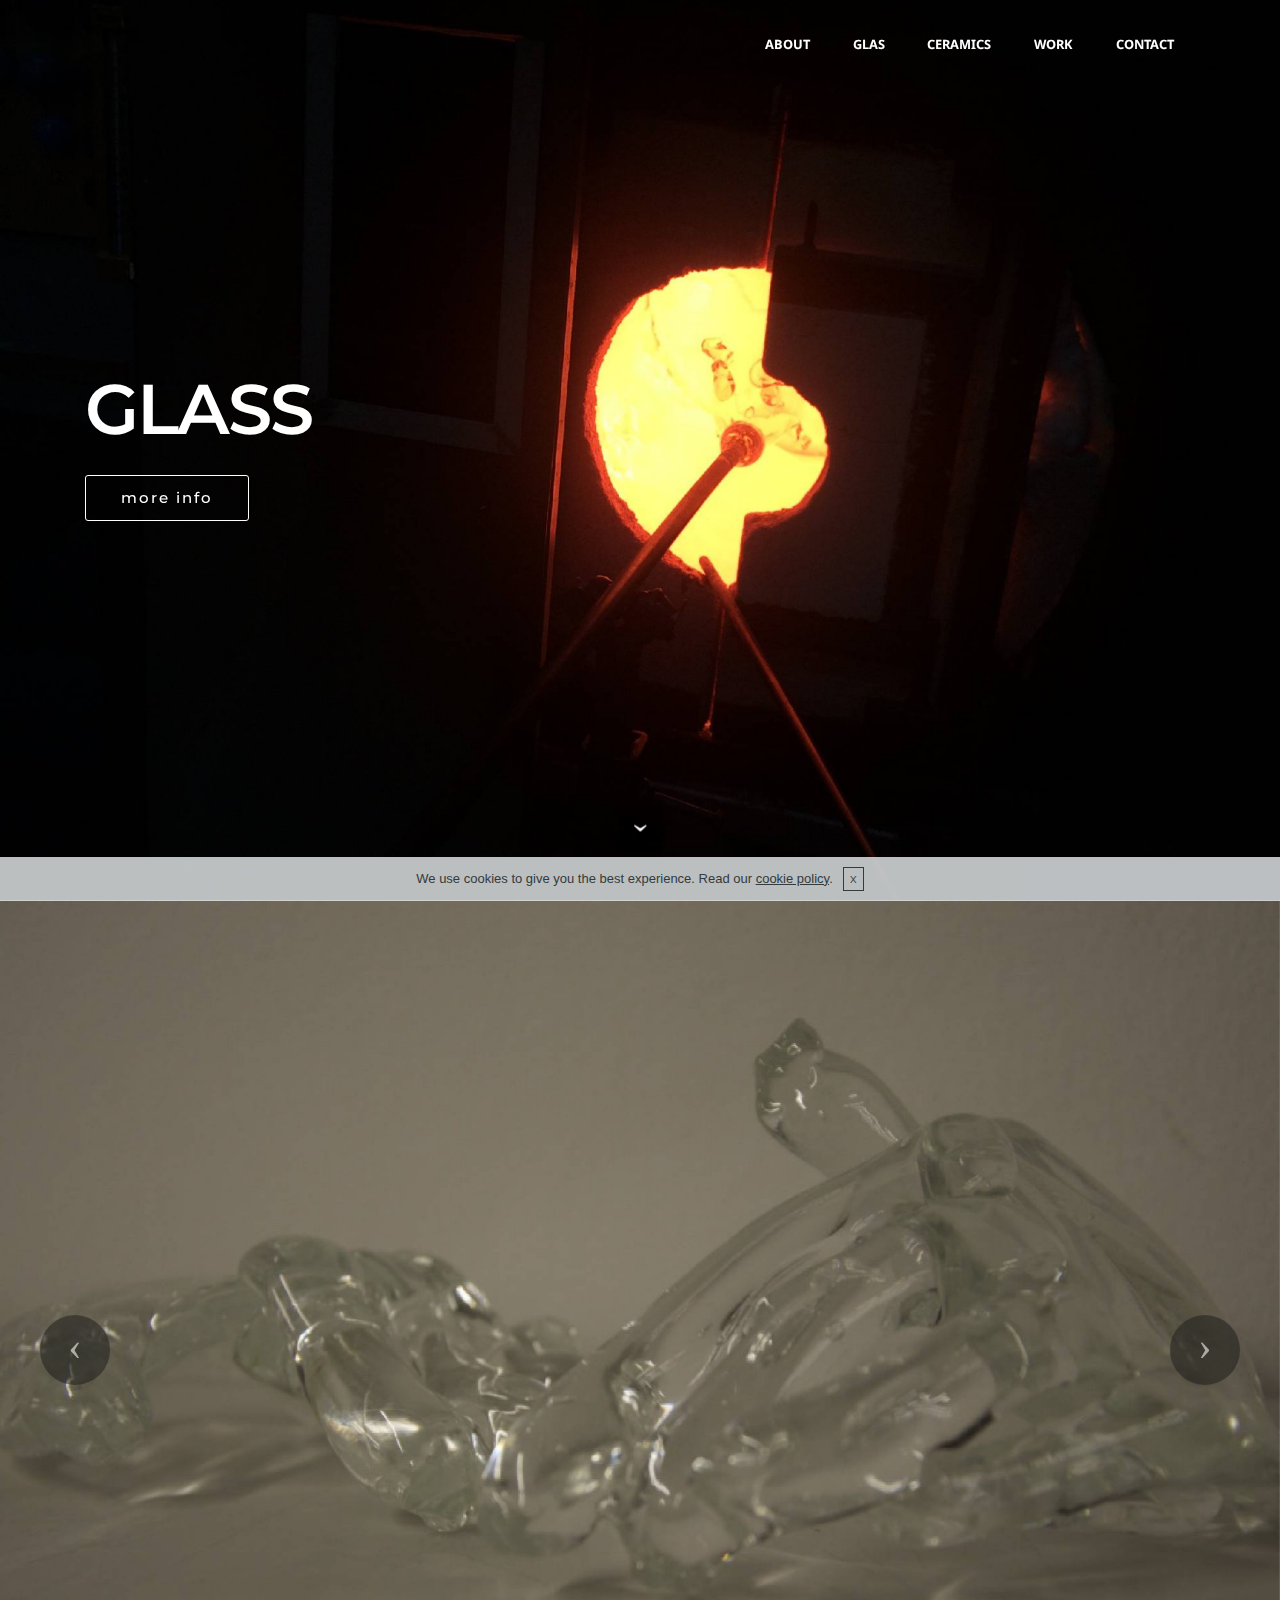
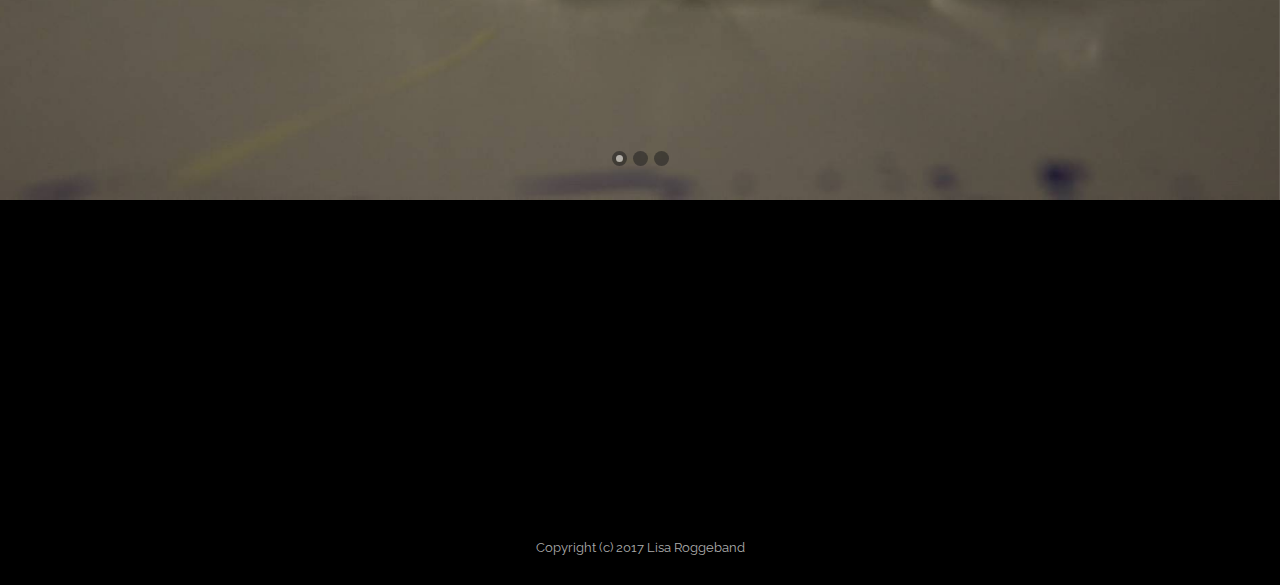
==== page1.html @ ae17574d "create github pages" ====
<!DOCTYPE html>
<html>
<head>
  <!-- Site made with Mobirise Website Builder v3.12.1, https://mobirise.com -->
  <meta charset="UTF-8">
  <meta http-equiv="X-UA-Compatible" content="IE=edge">
  <meta name="generator" content="Mobirise v3.12.1, mobirise.com">
  <meta name="viewport" content="width=device-width, initial-scale=1">
  <link rel="shortcut icon" href="assets/images/logo.png" type="image/x-icon">
  <meta name="description" content="GLASS , GLASBLOWN , MOUTHBLOW , HOT GLAS , COLD GLAS">
  <title>GLASS</title>
  <link rel="stylesheet" href="https://fonts.googleapis.com/css?family=Lora:400,700,400italic,700italic&amp;subset=latin">
  <link rel="stylesheet" href="https://fonts.googleapis.com/css?family=Montserrat:400,700">
  <link rel="stylesheet" href="https://fonts.googleapis.com/css?family=Raleway:100,100i,200,200i,300,300i,400,400i,500,500i,600,600i,700,700i,800,800i,900,900i">
  <link rel="stylesheet" href="assets/bootstrap-material-design-font/css/material.css">
  <link rel="stylesheet" href="assets/tether/tether.min.css">
  <link rel="stylesheet" href="assets/bootstrap/css/bootstrap.min.css">
  <link rel="stylesheet" href="assets/dropdown/css/style.css">
  <link rel="stylesheet" href="assets/animate.css/animate.min.css">
  <link rel="stylesheet" href="assets/socicon/css/styles.css">
  <link rel="stylesheet" href="assets/theme/css/style.css">
  <link rel="stylesheet" href="assets/mobirise/css/mbr-additional.css" type="text/css">
  
  
  
</head>
<body>

<!-- Google Analytics -->
<script>
  (function(i,s,o,g,r,a,m){i['GoogleAnalyticsObject']=r;i[r]=i[r]||function(){
  (i[r].q=i[r].q||[]).push(arguments)},i[r].l=1*new Date();a=s.createElement(o),
  m=s.getElementsByTagName(o)[0];a.async=1;a.src=g;m.parentNode.insertBefore(a,m)
  })(window,document,'script','https://www.google-analytics.com/analytics.js','ga');

  ga('create', 'UA-92955575-1', 'auto');
  ga('send', 'pageview');

</script>
<!-- /Google Analytics -->


<section id="menu-3">

    <nav class="navbar navbar-dropdown bg-color transparent navbar-fixed-top">
        <div class="container">

            <div class="mbr-table">
                
                <div class="mbr-table-cell">

                    <button class="navbar-toggler pull-xs-right hidden-md-up" type="button" data-toggle="collapse" data-target="#exCollapsingNavbar">
                        <div class="hamburger-icon"></div>
                    </button>

                    <ul class="nav-dropdown collapse pull-xs-right nav navbar-nav navbar-toggleable-sm" id="exCollapsingNavbar"><li class="nav-item"><a class="nav-link link" href="index.html">ABOUT</a></li><li class="nav-item"><a class="nav-link link" href="page1.html" aria-expanded="false">GLAS</a></li><li class="nav-item"><a class="nav-link link" href="page2.html" aria-expanded="false">CERAMICS</a></li><li class="nav-item"><a class="nav-link link" href="page3.html" aria-expanded="false">WORK</a></li><li class="nav-item"><a class="nav-link link" href="index.html#form1-2" aria-expanded="false">CONTACT</a></li></ul>
                    <button hidden="" class="navbar-toggler navbar-close" type="button" data-toggle="collapse" data-target="#exCollapsingNavbar">
                        <div class="close-icon"></div>
                    </button>

                </div>
            </div>

        </div>
    </nav>

</section>

<section class="engine"><a rel="external" href="https://mobirise.com">mobirise.com</a></section><section class="mbr-section mbr-section-hero mbr-section-full mbr-parallax-background mbr-section-with-arrow mbr-after-navbar" id="header1-l" style="background-image: url(assets/images/img-2000x2666.jpg);">

    

    <div class="mbr-table-cell">

        <div class="container">
            <div class="row">
                <div class="mbr-section col-md-10">

                    <h1 class="mbr-section-title display-1">GLASS</h1>
                    
                    <div class="mbr-section-btn"> <a class="btn btn-lg btn-white btn-white-outline" href="page1.html#slider3-q">more info<br></a></div>
                </div>
            </div>
        </div>
    </div>

    <div class="mbr-arrow mbr-arrow-floating" aria-hidden="true"><a href="#slider3-q"><i class="mbr-arrow-icon"></i></a></div>

</section>

<section class="mbr-slider mbr-section mbr-section__container carousel slide mbr-section-nopadding" data-ride="carousel" data-keyboard="false" data-wrap="true" data-pause="false" data-interval="5000" id="slider3-q">
    <div>
        <div>
            <div>
                <ol class="carousel-indicators">
                    <li data-app-prevent-settings="" data-target="#slider3-q" data-slide-to="0" class="active"></li><li data-app-prevent-settings="" data-target="#slider3-q" data-slide-to="1"></li><li data-app-prevent-settings="" data-target="#slider3-q" class="" data-slide-to="2"></li>
                </ol>
                <div class="carousel-inner" role="listbox">
                    <div class="mbr-section mbr-section-hero carousel-item dark center mbr-section-full active" data-bg-video-slide="false" style="background-image: url(assets/images/thumb-dsc1418-2000x1325.jpg);">
                        <div class="mbr-table-cell">
                            
                            <div class="container-slide container">
                                
                                <div class="row">
                                    <div class="col-md-8 col-md-offset-1">
                                        
                                        

                                        
                                    </div>
                                </div>
                            </div>
                        </div>
                    </div><div class="mbr-section mbr-section-hero carousel-item dark center mbr-section-full" data-bg-video-slide="false" style="background-image: url(assets/images/thumb-dsc1430-2000x1325.jpg);">
                        <div class="mbr-table-cell">
                            
                            <div class="container-slide container">
                                
                                <div class="row">
                                    <div class="col-md-8 col-md-offset-1">
                                        
                                        

                                        
                                    </div>
                                </div>
                            </div>
                        </div>
                    </div><div class="mbr-section mbr-section-hero carousel-item dark center mbr-section-full" data-bg-video-slide="false" style="background-image: url(assets/images/thumb-dsc1415-2000x1325.jpg);">
                        <div class="mbr-table-cell">
                            
                            <div class="container-slide container">
                                
                                <div class="row">
                                    <div class="col-md-8 col-md-offset-1">
                                        
                                        

                                        
                                    </div>
                                </div>
                            </div>
                        </div>
                    </div>
                </div>

                <a data-app-prevent-settings="" class="left carousel-control" role="button" data-slide="prev" href="#slider3-q">
                    <span class="icon-prev" aria-hidden="true"></span>
                    <span class="sr-only">Previous</span>
                </a>
                <a data-app-prevent-settings="" class="right carousel-control" role="button" data-slide="next" href="#slider3-q">
                    <span class="icon-next" aria-hidden="true"></span>
                    <span class="sr-only">Next</span>
                </a>
            </div>
        </div>
    </div>
</section>

<section class="mbr-section mbr-section-md-padding" id="social-buttons3-s" style="background-color: rgb(0, 0, 0); padding-top: 90px; padding-bottom: 90px;">
    
    <div class="container">
        <div class="row">
            <div class="col-md-8 col-md-offset-2 text-xs-center">
                <h3 class="mbr-section-title display-2">SHARE THIS PAGE!</h3>
                <div>

                  <div class="mbr-social-likes" data-counters="false">
                    <span class="btn btn-social facebook" title="Share link on Facebook">
                        <i class="socicon socicon-facebook"></i>
                    </span>
                    <span class="btn btn-social twitter" title="Share link on Twitter">
                        <i class="socicon socicon-twitter"></i>
                    </span>
                    <span class="btn btn-social plusone" title="Share link on Google+">
                        <i class="socicon socicon-googleplus"></i>
                    </span>
                    
                    
                  </div>

                </div>
            </div>
        </div>
    </div>
</section>

<footer class="mbr-small-footer mbr-section mbr-section-nopadding" id="footer1-12" style="background-color: rgb(0, 0, 0); padding-top: 1.75rem; padding-bottom: 1.75rem;">
    
    <div class="container">
        <p class="text-xs-center">Copyright (c) 2017 Lisa Roggeband</p>
    </div>
</footer>


  <script src="assets/web/assets/jquery/jquery.min.js"></script>
  <script src="assets/tether/tether.min.js"></script>
  <script src="assets/bootstrap/js/bootstrap.min.js"></script>
  <script src="assets/smooth-scroll/smooth-scroll.js"></script>
  <script src="assets/cookies-alert-plugin/cookies-alert-core.js"></script>
  <script src="assets/cookies-alert-plugin/cookies-alert-script.js"></script>
  <script src="assets/dropdown/js/script.min.js"></script>
  <script src="assets/touch-swipe/jquery.touch-swipe.min.js"></script>
  <script src="assets/viewport-checker/jquery.viewportchecker.js"></script>
  <script src="assets/jarallax/jarallax.js"></script>
  <script src="assets/bootstrap-carousel-swipe/bootstrap-carousel-swipe.js"></script>
  <script src="assets/social-likes/social-likes.js"></script>
  <script src="assets/theme/js/script.js"></script>
  
  
  <input name="animation" type="hidden">
  <input name="cookieData" type="hidden" data-cookie-text="We use cookies to give you the best experience. Read our <a href='privacy.html'>cookie policy</a>.">
  </body>
</html>
---- assets/bootstrap-material-design-font/css/material.css ----
@font-face {
  font-family: 'Material-Design-Icons';
  src: url('../fonts/Material-Design-Icons.eot?3ocs8m');
  src: url('../fonts/Material-Design-Icons.eot?#iefix3ocs8m') format('embedded-opentype'), url('../fonts/Material-Design-Icons.woff?3ocs8m') format('woff'), url('../fonts/Material-Design-Icons.ttf?3ocs8m') format('truetype'), url('../fonts/Material-Design-Icons.svg?3ocs8m#Material-Design-Icons') format('svg');
  font-weight: normal;
  font-style: normal;
}
[class^="mdi-"],
[class*="mdi-"] {
  speak: none;
  display: inline-block;
  font-style: normal;
  font-variant:normal;
  font-weight:normal;
  /*font-size:24px;*/
  line-height:1;
  font-family:'Material-Design-Icons' !important;
  text-rendering: auto;
  
  -webkit-font-smoothing: antialiased;
  -moz-osx-font-smoothing: grayscale;
  -webkit-transform: translate(0, 0);
      -ms-transform: translate(0, 0);
          transform: translate(0, 0);
}
[class^="mdi-"]:before,
[class*="mdi-"]:before {
  display: inline-block;
  speak: none;
  text-decoration: inherit;
}
[class^="mdi-"].pull-left,
[class*="mdi-"].pull-left {
  margin-right: .3em;
}
[class^="mdi-"].pull-right,
[class*="mdi-"].pull-right {
  margin-left: .3em;
}
[class^="mdi-"].mdi-lg:before,
[class*="mdi-"].mdi-lg:before,
[class^="mdi-"].mdi-lg:after,
[class*="mdi-"].mdi-lg:after {
  font-size: 1.33333333em;
  line-height: 0.75em;
  vertical-align: -15%;
}
[class^="mdi-"].mdi-2x:before,
[class*="mdi-"].mdi-2x:before,
[class^="mdi-"].mdi-2x:after,
[class*="mdi-"].mdi-2x:after {
  font-size: 2em;
}
[class^="mdi-"].mdi-3x:before,
[class*="mdi-"].mdi-3x:before,
[class^="mdi-"].mdi-3x:after,
[class*="mdi-"].mdi-3x:after {
  font-size: 3em;
}
[class^="mdi-"].mdi-4x:before,
[class*="mdi-"].mdi-4x:before,
[class^="mdi-"].mdi-4x:after,
[class*="mdi-"].mdi-4x:after {
  font-size: 4em;
}
[class^="mdi-"].mdi-5x:before,
[class*="mdi-"].mdi-5x:before,
[class^="mdi-"].mdi-5x:after,
[class*="mdi-"].mdi-5x:after {
  font-size: 5em;
}
[class^="mdi-device-signal-cellular-"]:after,
[class^="mdi-device-battery-"]:after,
[class^="mdi-device-battery-charging-"]:after,
[class^="mdi-device-signal-cellular-connected-no-internet-"]:after,
[class^="mdi-device-signal-wifi-"]:after,
[class^="mdi-device-signal-wifi-statusbar-not-connected"]:after,
.mdi-device-network-wifi:after {
  opacity: .3;
  position: absolute;
  left: 0;
  top: 0;
  z-index: 1;
  display: inline-block;
  speak: none;
  text-decoration: inherit;
}
[class^="mdi-device-signal-cellular-"]:after {
  content: "\e758";
}
[class^="mdi-device-battery-"]:after {
  content: "\e735";
}
[class^="mdi-device-battery-charging-"]:after {
  content: "\e733";
}
[class^="mdi-device-signal-cellular-connected-no-internet-"]:after {
  content: "\e75d";
}
[class^="mdi-device-signal-wifi-"]:after,
.mdi-device-network-wifi:after {
  content: "\e765";
}
[class^="mdi-device-signal-wifi-statusbasr-not-connected"]:after {
  content: "\e8f7";
}
.mdi-device-signal-cellular-off:after,
.mdi-device-signal-cellular-null:after,
.mdi-device-signal-cellular-no-sim:after,
.mdi-device-signal-wifi-off:after,
.mdi-device-signal-wifi-4-bar:after,
.mdi-device-signal-cellular-4-bar:after,
.mdi-device-battery-alert:after,
.mdi-device-signal-cellular-connected-no-internet-4-bar:after,
.mdi-device-battery-std:after,
.mdi-device-battery-full .mdi-device-battery-unknown:after {
  content: "";
}
.mdi-fw {
  width: 1.28571429em;
  text-align: center;
}
.mdi-ul {
  padding-left: 0;
  margin-left: 2.14285714em;
  list-style-type: none;
}
.mdi-ul > li {
  position: relative;
}
.mdi-li {
  position: absolute;
  left: -2.14285714em;
  width: 2.14285714em;
  top: 0.14285714em;
  text-align: center;
}
.mdi-li.mdi-lg {
  left: -1.85714286em;
}
.mdi-border {
  padding: .2em .25em .15em;
  border: solid 0.08em #eeeeee;
  border-radius: .1em;
}
.mdi-spin {
  -webkit-animation: mdi-spin 2s infinite linear;
  animation: mdi-spin 2s infinite linear;
  -webkit-transform-origin: 50% 50%;
  -ms-transform-origin: 50% 50%;
      transform-origin: 50% 50%;
}
.mdi-pulse {
  -webkit-animation: mdi-spin 1s steps(8) infinite;
  animation: mdi-spin 1s steps(8) infinite;
  -webkit-transform-origin: 50% 50%;
  -ms-transform-origin: 50% 50%;
      transform-origin: 50% 50%;
}
@-webkit-keyframes mdi-spin {
  0% {
    -webkit-transform: rotate(0deg);
    transform: rotate(0deg);
  }
  100% {
    -webkit-transform: rotate(359deg);
    transform: rotate(359deg);
  }
}
@keyframes mdi-spin {
  0% {
    -webkit-transform: rotate(0deg);
    transform: rotate(0deg);
  }
  100% {
    -webkit-transform: rotate(359deg);
    transform: rotate(359deg);
  }
}
.mdi-rotate-90 {
  filter: progid:DXImageTransform.Microsoft.BasicImage(rotation=1);
  -webkit-transform: rotate(90deg);
  -ms-transform: rotate(90deg);
  transform: rotate(90deg);
}
.mdi-rotate-180 {
  filter: progid:DXImageTransform.Microsoft.BasicImage(rotation=2);
  -webkit-transform: rotate(180deg);
  -ms-transform: rotate(180deg);
  transform: rotate(180deg);
}
.mdi-rotate-270 {
  filter: progid:DXImageTransform.Microsoft.BasicImage(rotation=3);
  -webkit-transform: rotate(270deg);
  -ms-transform: rotate(270deg);
  transform: rotate(270deg);
}
.mdi-flip-horizontal {
  filter: progid:DXImageTransform.Microsoft.BasicImage(rotation=0, mirror=1);
  -webkit-transform: scale(-1, 1);
  -ms-transform: scale(-1, 1);
  transform: scale(-1, 1);
}
.mdi-flip-vertical {
  filter: progid:DXImageTransform.Microsoft.BasicImage(rotation=2, mirror=1);
  -webkit-transform: scale(1, -1);
  -ms-transform: scale(1, -1);
  transform: scale(1, -1);
}
:root .mdi-rotate-90,
:root .mdi-rotate-180,
:root .mdi-rotate-270,
:root .mdi-flip-horizontal,
:root .mdi-flip-vertical {
  -webkit-filter: none;
          filter: none;
}
.mdi-stack {
  position: relative;
  display: inline-block;
  width: 2em;
  height: 2em;
  line-height: 2em;
  vertical-align: middle;
}
.mdi-stack-1x,
.mdi-stack-2x {
  position: absolute;
  left: 0;
  width: 100%;
  text-align: center;
}
.mdi-stack-1x {
  line-height: inherit;
}
.mdi-stack-2x {
  font-size: 2em;
}
.mdi-inverse {
  color: #ffffff;
}
/* Start Icons */
.mdi-action-3d-rotation:before {
  content: "\e600";
}
.mdi-action-accessibility:before {
  content: "\e601";
}
.mdi-action-account-balance-wallet:before {
  content: "\e602";
}
.mdi-action-account-balance:before {
  content: "\e603";
}
.mdi-action-account-box:before {
  content: "\e604";
}
.mdi-action-account-child:before {
  content: "\e605";
}
.mdi-action-account-circle:before {
  content: "\e606";
}
.mdi-action-add-shopping-cart:before {
  content: "\e607";
}
.mdi-action-alarm-add:before {
  content: "\e608";
}
.mdi-action-alarm-off:before {
  content: "\e609";
}
.mdi-action-alarm-on:before {
  content: "\e60a";
}
.mdi-action-alarm:before {
  content: "\e60b";
}
.mdi-action-android:before {
  content: "\e60c";
}
.mdi-action-announcement:before {
  content: "\e60d";
}
.mdi-action-aspect-ratio:before {
  content: "\e60e";
}
.mdi-action-assessment:before {
  content: "\e60f";
}
.mdi-action-assignment-ind:before {
  content: "\e610";
}
.mdi-action-assignment-late:before {
  content: "\e611";
}
.mdi-action-assignment-return:before {
  content: "\e612";
}
.mdi-action-assignment-returned:before {
  content: "\e613";
}
.mdi-action-assignment-turned-in:before {
  content: "\e614";
}
.mdi-action-assignment:before {
  content: "\e615";
}
.mdi-action-autorenew:before {
  content: "\e616";
}
.mdi-action-backup:before {
  content: "\e617";
}
.mdi-action-book:before {
  content: "\e618";
}
.mdi-action-bookmark-outline:before {
  content: "\e619";
}
.mdi-action-bookmark:before {
  content: "\e61a";
}
.mdi-action-bug-report:before {
  content: "\e61b";
}
.mdi-action-cached:before {
  content: "\e61c";
}
.mdi-action-check-circle:before {
  content: "\e61d";
}
.mdi-action-class:before {
  content: "\e61e";
}
.mdi-action-credit-card:before {
  content: "\e61f";
}
.mdi-action-dashboard:before {
  content: "\e620";
}
.mdi-action-delete:before {
  content: "\e621";
}
.mdi-action-description:before {
  content: "\e622";
}
.mdi-action-dns:before {
  content: "\e623";
}
.mdi-action-done-all:before {
  content: "\e624";
}
.mdi-action-done:before {
  content: "\e625";
}
.mdi-action-event:before {
  content: "\e626";
}
.mdi-action-exit-to-app:before {
  content: "\e627";
}
.mdi-action-explore:before {
  content: "\e628";
}
.mdi-action-extension:before {
  content: "\e629";
}
.mdi-action-face-unlock:before {
  content: "\e62a";
}
.mdi-action-favorite-outline:before {
  content: "\e62b";
}
.mdi-action-favorite:before {
  content: "\e62c";
}
.mdi-action-find-in-page:before {
  content: "\e62d";
}
.mdi-action-find-replace:before {
  content: "\e62e";
}
.mdi-action-flip-to-back:before {
  content: "\e62f";
}
.mdi-action-flip-to-front:before {
  content: "\e630";
}
.mdi-action-get-app:before {
  content: "\e631";
}
.mdi-action-grade:before {
  content: "\e632";
}
.mdi-action-group-work:before {
  content: "\e633";
}
.mdi-action-help:before {
  content: "\e634";
}
.mdi-action-highlight-remove:before {
  content: "\e635";
}
.mdi-action-history:before {
  content: "\e636";
}
.mdi-action-home:before {
  content: "\e637";
}
.mdi-action-https:before {
  content: "\e638";
}
.mdi-action-info-outline:before {
  content: "\e639";
}
.mdi-action-info:before {
  content: "\e63a";
}
.mdi-action-input:before {
  content: "\e63b";
}
.mdi-action-invert-colors:before {
  content: "\e63c";
}
.mdi-action-label-outline:before {
  content: "\e63d";
}
.mdi-action-label:before {
  content: "\e63e";
}
.mdi-action-language:before {
  content: "\e63f";
}
.mdi-action-launch:before {
  content: "\e640";
}
.mdi-action-list:before {
  content: "\e641";
}
.mdi-action-lock-open:before {
  content: "\e642";
}
.mdi-action-lock-outline:before {
  content: "\e643";
}
.mdi-action-lock:before {
  content: "\e644";
}
.mdi-action-loyalty:before {
  content: "\e645";
}
.mdi-action-markunread-mailbox:before {
  content: "\e646";
}
.mdi-action-note-add:before {
  content: "\e647";
}
.mdi-action-open-in-browser:before {
  content: "\e648";
}
.mdi-action-open-in-new:before {
  content: "\e649";
}
.mdi-action-open-with:before {
  content: "\e64a";
}
.mdi-action-pageview:before {
  content: "\e64b";
}
.mdi-action-payment:before {
  content: "\e64c";
}
.mdi-action-perm-camera-mic:before {
  content: "\e64d";
}
.mdi-action-perm-contact-cal:before {
  content: "\e64e";
}
.mdi-action-perm-data-setting:before {
  content: "\e64f";
}
.mdi-action-perm-device-info:before {
  content: "\e650";
}
.mdi-action-perm-identity:before {
  content: "\e651";
}
.mdi-action-perm-media:before {
  content: "\e652";
}
.mdi-action-perm-phone-msg:before {
  content: "\e653";
}
.mdi-action-perm-scan-wifi:before {
  content: "\e654";
}
.mdi-action-picture-in-picture:before {
  content: "\e655";
}
.mdi-action-polymer:before {
  content: "\e656";
}
.mdi-action-print:before {
  content: "\e657";
}
.mdi-action-query-builder:before {
  content: "\e658";
}
.mdi-action-question-answer:before {
  content: "\e659";
}
.mdi-action-receipt:before {
  content: "\e65a";
}
.mdi-action-redeem:before {
  content: "\e65b";
}
.mdi-action-reorder:before {
  content: "\e65c";
}
.mdi-action-report-problem:before {
  content: "\e65d";
}
.mdi-action-restore:before {
  content: "\e65e";
}
.mdi-action-room:before {
  content: "\e65f";
}
.mdi-action-schedule:before {
  content: "\e660";
}
.mdi-action-search:before {
  content: "\e661";
}
.mdi-action-settings-applications:before {
  content: "\e662";
}
.mdi-action-settings-backup-restore:before {
  content: "\e663";
}
.mdi-action-settings-bluetooth:before {
  content: "\e664";
}
.mdi-action-settings-cell:before {
  content: "\e665";
}
.mdi-action-settings-display:before {
  content: "\e666";
}
.mdi-action-settings-ethernet:before {
  content: "\e667";
}
.mdi-action-settings-input-antenna:before {
  content: "\e668";
}
.mdi-action-settings-input-component:before {
  content: "\e669";
}
.mdi-action-settings-input-composite:before {
  content: "\e66a";
}
.mdi-action-settings-input-hdmi:before {
  content: "\e66b";
}
.mdi-action-settings-input-svideo:before {
  content: "\e66c";
}
.mdi-action-settings-overscan:before {
  content: "\e66d";
}
.mdi-action-settings-phone:before {
  content: "\e66e";
}
.mdi-action-settings-power:before {
  content: "\e66f";
}
.mdi-action-settings-remote:before {
  content: "\e670";
}
.mdi-action-settings-voice:before {
  content: "\e671";
}
.mdi-action-settings:before {
  content: "\e672";
}
.mdi-action-shop-two:before {
  content: "\e673";
}
.mdi-action-shop:before {
  content: "\e674";
}
.mdi-action-shopping-basket:before {
  content: "\e675";
}
.mdi-action-shopping-cart:before {
  content: "\e676";
}
.mdi-action-speaker-notes:before {
  content: "\e677";
}
.mdi-action-spellcheck:before {
  content: "\e678";
}
.mdi-action-star-rate:before {
  content: "\e679";
}
.mdi-action-stars:before {
  content: "\e67a";
}
.mdi-action-store:before {
  content: "\e67b";
}
.mdi-action-subject:before {
  content: "\e67c";
}
.mdi-action-supervisor-account:before {
  content: "\e67d";
}
.mdi-action-swap-horiz:before {
  content: "\e67e";
}
.mdi-action-swap-vert-circle:before {
  content: "\e67f";
}
.mdi-action-swap-vert:before {
  content: "\e680";
}
.mdi-action-system-update-tv:before {
  content: "\e681";
}
.mdi-action-tab-unselected:before {
  content: "\e682";
}
.mdi-action-tab:before {
  content: "\e683";
}
.mdi-action-theaters:before {
  content: "\e684";
}
.mdi-action-thumb-down:before {
  content: "\e685";
}
.mdi-action-thumb-up:before {
  content: "\e686";
}
.mdi-action-thumbs-up-down:before {
  content: "\e687";
}
.mdi-action-toc:before {
  content: "\e688";
}
.mdi-action-today:before {
  content: "\e689";
}
.mdi-action-track-changes:before {
  content: "\e68a";
}
.mdi-action-translate:before {
  content: "\e68b";
}
.mdi-action-trending-down:before {
  content: "\e68c";
}
.mdi-action-trending-neutral:before {
  content: "\e68d";
}
.mdi-action-trending-up:before {
  content: "\e68e";
}
.mdi-action-turned-in-not:before {
  content: "\e68f";
}
.mdi-action-turned-in:before {
  content: "\e690";
}
.mdi-action-verified-user:before {
  content: "\e691";
}
.mdi-action-view-agenda:before {
  content: "\e692";
}
.mdi-action-view-array:before {
  content: "\e693";
}
.mdi-action-view-carousel:before {
  content: "\e694";
}
.mdi-action-view-column:before {
  content: "\e695";
}
.mdi-action-view-day:before {
  content: "\e696";
}
.mdi-action-view-headline:before {
  content: "\e697";
}
.mdi-action-view-list:before {
  content: "\e698";
}
.mdi-action-view-module:before {
  content: "\e699";
}
.mdi-action-view-quilt:before {
  content: "\e69a";
}
.mdi-action-view-stream:before {
  content: "\e69b";
}
.mdi-action-view-week:before {
  content: "\e69c";
}
.mdi-action-visibility-off:before {
  content: "\e69d";
}
.mdi-action-visibility:before {
  content: "\e69e";
}
.mdi-action-wallet-giftcard:before {
  content: "\e69f";
}
.mdi-action-wallet-membership:before {
  content: "\e6a0";
}
.mdi-action-wallet-travel:before {
  content: "\e6a1";
}
.mdi-action-work:before {
  content: "\e6a2";
}
.mdi-alert-error:before {
  content: "\e6a3";
}
.mdi-alert-warning:before {
  content: "\e6a4";
}
.mdi-av-album:before {
  content: "\e6a5";
}
.mdi-av-closed-caption:before {
  content: "\e6a6";
}
.mdi-av-equalizer:before {
  content: "\e6a7";
}
.mdi-av-explicit:before {
  content: "\e6a8";
}
.mdi-av-fast-forward:before {
  content: "\e6a9";
}
.mdi-av-fast-rewind:before {
  content: "\e6aa";
}
.mdi-av-games:before {
  content: "\e6ab";
}
.mdi-av-hearing:before {
  content: "\e6ac";
}
.mdi-av-high-quality:before {
  content: "\e6ad";
}
.mdi-av-loop:before {
  content: "\e6ae";
}
.mdi-av-mic-none:before {
  content: "\e6af";
}
.mdi-av-mic-off:before {
  content: "\e6b0";
}
.mdi-av-mic:before {
  content: "\e6b1";
}
.mdi-av-movie:before {
  content: "\e6b2";
}
.mdi-av-my-library-add:before {
  content: "\e6b3";
}
.mdi-av-my-library-books:before {
  content: "\e6b4";
}
.mdi-av-my-library-music:before {
  content: "\e6b5";
}
.mdi-av-new-releases:before {
  content: "\e6b6";
}
.mdi-av-not-interested:before {
  content: "\e6b7";
}
.mdi-av-pause-circle-fill:before {
  content: "\e6b8";
}
.mdi-av-pause-circle-outline:before {
  content: "\e6b9";
}
.mdi-av-pause:before {
  content: "\e6ba";
}
.mdi-av-play-arrow:before {
  content: "\e6bb";
}
.mdi-av-play-circle-fill:before {
  content: "\e6bc";
}
.mdi-av-play-circle-outline:before {
  content: "\e6bd";
}
.mdi-av-play-shopping-bag:before {
  content: "\e6be";
}
.mdi-av-playlist-add:before {
  content: "\e6bf";
}
.mdi-av-queue-music:before {
  content: "\e6c0";
}
.mdi-av-queue:before {
  content: "\e6c1";
}
.mdi-av-radio:before {
  content: "\e6c2";
}
.mdi-av-recent-actors:before {
  content: "\e6c3";
}
.mdi-av-repeat-one:before {
  content: "\e6c4";
}
.mdi-av-repeat:before {
  content: "\e6c5";
}
.mdi-av-replay:before {
  content: "\e6c6";
}
.mdi-av-shuffle:before {
  content: "\e6c7";
}
.mdi-av-skip-next:before {
  content: "\e6c8";
}
.mdi-av-skip-previous:before {
  content: "\e6c9";
}
.mdi-av-snooze:before {
  content: "\e6ca";
}
.mdi-av-stop:before {
  content: "\e6cb";
}
.mdi-av-subtitles:before {
  content: "\e6cc";
}
.mdi-av-surround-sound:before {
  content: "\e6cd";
}
.mdi-av-timer:before {
  content: "\e6ce";
}
.mdi-av-video-collection:before {
  content: "\e6cf";
}
.mdi-av-videocam-off:before {
  content: "\e6d0";
}
.mdi-av-videocam:before {
  content: "\e6d1";
}
.mdi-av-volume-down:before {
  content: "\e6d2";
}
.mdi-av-volume-mute:before {
  content: "\e6d3";
}
.mdi-av-volume-off:before {
  content: "\e6d4";
}
.mdi-av-volume-up:before {
  content: "\e6d5";
}
.mdi-av-web:before {
  content: "\e6d6";
}
.mdi-communication-business:before {
  content: "\e6d7";
}
.mdi-communication-call-end:before {
  content: "\e6d8";
}
.mdi-communication-call-made:before {
  content: "\e6d9";
}
.mdi-communication-call-merge:before {
  content: "\e6da";
}
.mdi-communication-call-missed:before {
  content: "\e6db";
}
.mdi-communication-call-received:before {
  content: "\e6dc";
}
.mdi-communication-call-split:before {
  content: "\e6dd";
}
.mdi-communication-call:before {
  content: "\e6de";
}
.mdi-communication-chat:before {
  content: "\e6df";
}
.mdi-communication-clear-all:before {
  content: "\e6e0";
}
.mdi-communication-comment:before {
  content: "\e6e1";
}
.mdi-communication-contacts:before {
  content: "\e6e2";
}
.mdi-communication-dialer-sip:before {
  content: "\e6e3";
}
.mdi-communication-dialpad:before {
  content: "\e6e4";
}
.mdi-communication-dnd-on:before {
  content: "\e6e5";
}
.mdi-communication-email:before {
  content: "\e6e6";
}
.mdi-communication-forum:before {
  content: "\e6e7";
}
.mdi-communication-import-export:before {
  content: "\e6e8";
}
.mdi-communication-invert-colors-off:before {
  content: "\e6e9";
}
.mdi-communication-invert-colors-on:before {
  content: "\e6ea";
}
.mdi-communication-live-help:before {
  content: "\e6eb";
}
.mdi-communication-location-off:before {
  content: "\e6ec";
}
.mdi-communication-location-on:before {
  content: "\e6ed";
}
.mdi-communication-message:before {
  content: "\e6ee";
}
.mdi-communication-messenger:before {
  content: "\e6ef";
}
.mdi-communication-no-sim:before {
  content: "\e6f0";
}
.mdi-communication-phone:before {
  content: "\e6f1";
}
.mdi-communication-portable-wifi-off:before {
  content: "\e6f2";
}
.mdi-communication-quick-contacts-dialer:before {
  content: "\e6f3";
}
.mdi-communication-quick-contacts-mail:before {
  content: "\e6f4";
}
.mdi-communication-ring-volume:before {
  content: "\e6f5";
}
.mdi-communication-stay-current-landscape:before {
  content: "\e6f6";
}
.mdi-communication-stay-current-portrait:before {
  content: "\e6f7";
}
.mdi-communication-stay-primary-landscape:before {
  content: "\e6f8";
}
.mdi-communication-stay-primary-portrait:before {
  content: "\e6f9";
}
.mdi-communication-swap-calls:before {
  content: "\e6fa";
}
.mdi-communication-textsms:before {
  content: "\e6fb";
}
.mdi-communication-voicemail:before {
  content: "\e6fc";
}
.mdi-communication-vpn-key:before {
  content: "\e6fd";
}
.mdi-content-add-box:before {
  content: "\e6fe";
}
.mdi-content-add-circle-outline:before {
  content: "\e6ff";
}
.mdi-content-add-circle:before {
  content: "\e700";
}
.mdi-content-add:before {
  content: "\e701";
}
.mdi-content-archive:before {
  content: "\e702";
}
.mdi-content-backspace:before {
  content: "\e703";
}
.mdi-content-block:before {
  content: "\e704";
}
.mdi-content-clear:before {
  content: "\e705";
}
.mdi-content-content-copy:before {
  content: "\e706";
}
.mdi-content-content-cut:before {
  content: "\e707";
}
.mdi-content-content-paste:before {
  content: "\e708";
}
.mdi-content-create:before {
  content: "\e709";
}
.mdi-content-drafts:before {
  content: "\e70a";
}
.mdi-content-filter-list:before {
  content: "\e70b";
}
.mdi-content-flag:before {
  content: "\e70c";
}
.mdi-content-forward:before {
  content: "\e70d";
}
.mdi-content-gesture:before {
  content: "\e70e";
}
.mdi-content-inbox:before {
  content: "\e70f";
}
.mdi-content-link:before {
  content: "\e710";
}
.mdi-content-mail:before {
  content: "\e711";
}
.mdi-content-markunread:before {
  content: "\e712";
}
.mdi-content-redo:before {
  content: "\e713";
}
.mdi-content-remove-circle-outline:before {
  content: "\e714";
}
.mdi-content-remove-circle:before {
  content: "\e715";
}
.mdi-content-remove:before {
  content: "\e716";
}
.mdi-content-reply-all:before {
  content: "\e717";
}
.mdi-content-reply:before {
  content: "\e718";
}
.mdi-content-report:before {
  content: "\e719";
}
.mdi-content-save:before {
  content: "\e71a";
}
.mdi-content-select-all:before {
  content: "\e71b";
}
.mdi-content-send:before {
  content: "\e71c";
}
.mdi-content-sort:before {
  content: "\e71d";
}
.mdi-content-text-format:before {
  content: "\e71e";
}
.mdi-content-undo:before {
  content: "\e71f";
}
.mdi-editor-attach-file:before {
  content: "\e776";
}
.mdi-editor-attach-money:before {
  content: "\e777";
}
.mdi-editor-border-all:before {
  content: "\e778";
}
.mdi-editor-border-bottom:before {
  content: "\e779";
}
.mdi-editor-border-clear:before {
  content: "\e77a";
}
.mdi-editor-border-color:before {
  content: "\e77b";
}
.mdi-editor-border-horizontal:before {
  content: "\e77c";
}
.mdi-editor-border-inner:before {
  content: "\e77d";
}
.mdi-editor-border-left:before {
  content: "\e77e";
}
.mdi-editor-border-outer:before {
  content: "\e77f";
}
.mdi-editor-border-right:before {
  content: "\e780";
}
.mdi-editor-border-style:before {
  content: "\e781";
}
.mdi-editor-border-top:before {
  content: "\e782";
}
.mdi-editor-border-vertical:before {
  content: "\e783";
}
.mdi-editor-format-align-center:before {
  content: "\e784";
}
.mdi-editor-format-align-justify:before {
  content: "\e785";
}
.mdi-editor-format-align-left:before {
  content: "\e786";
}
.mdi-editor-format-align-right:before {
  content: "\e787";
}
.mdi-editor-format-bold:before {
  content: "\e788";
}
.mdi-editor-format-clear:before {
  content: "\e789";
}
.mdi-editor-format-color-fill:before {
  content: "\e78a";
}
.mdi-editor-format-color-reset:before {
  content: "\e78b";
}
.mdi-editor-format-color-text:before {
  content: "\e78c";
}
.mdi-editor-format-indent-decrease:before {
  content: "\e78d";
}
.mdi-editor-format-indent-increase:before {
  content: "\e78e";
}
.mdi-editor-format-italic:before {
  content: "\e78f";
}
.mdi-editor-format-line-spacing:before {
  content: "\e790";
}
.mdi-editor-format-list-bulleted:before {
  content: "\e791";
}
.mdi-editor-format-list-numbered:before {
  content: "\e792";
}
.mdi-editor-format-paint:before {
  content: "\e793";
}
.mdi-editor-format-quote:before {
  content: "\e794";
}
.mdi-editor-format-size:before {
  content: "\e795";
}
.mdi-editor-format-strikethrough:before {
  content: "\e796";
}
.mdi-editor-format-textdirection-l-to-r:before {
  content: "\e797";
}
.mdi-editor-format-textdirection-r-to-l:before {
  content: "\e798";
}
.mdi-editor-format-underline:before {
  content: "\e799";
}
.mdi-editor-functions:before {
  content: "\e79a";
}
.mdi-editor-insert-chart:before {
  content: "\e79b";
}
.mdi-editor-insert-comment:before {
  content: "\e79c";
}
.mdi-editor-insert-drive-file:before {
  content: "\e79d";
}
.mdi-editor-insert-emoticon:before {
  content: "\e79e";
}
.mdi-editor-insert-invitation:before {
  content: "\e79f";
}
.mdi-editor-insert-link:before {
  content: "\e7a0";
}
.mdi-editor-insert-photo:before {
  content: "\e7a1";
}
.mdi-editor-merge-type:before {
  content: "\e7a2";
}
.mdi-editor-mode-comment:before {
  content: "\e7a3";
}
.mdi-editor-mode-edit:before {
  content: "\e7a4";
}
.mdi-editor-publish:before {
  content: "\e7a5";
}
.mdi-editor-vertical-align-bottom:before {
  content: "\e7a6";
}
.mdi-editor-vertical-align-center:before {
  content: "\e7a7";
}
.mdi-editor-vertical-align-top:before {
  content: "\e7a8";
}
.mdi-editor-wrap-text:before {
  content: "\e7a9";
}
.mdi-file-attachment:before {
  content: "\e7aa";
}
.mdi-file-cloud-circle:before {
  content: "\e7ab";
}
.mdi-file-cloud-done:before {
  content: "\e7ac";
}
.mdi-file-cloud-download:before {
  content: "\e7ad";
}
.mdi-file-cloud-off:before {
  content: "\e7ae";
}
.mdi-file-cloud-queue:before {
  content: "\e7af";
}
.mdi-file-cloud-upload:before {
  content: "\e7b0";
}
.mdi-file-cloud:before {
  content: "\e7b1";
}
.mdi-file-file-download:before {
  content: "\e7b2";
}
.mdi-file-file-upload:before {
  content: "\e7b3";
}
.mdi-file-folder-open:before {
  content: "\e7b4";
}
.mdi-file-folder-shared:before {
  content: "\e7b5";
}
.mdi-file-folder:before {
  content: "\e7b6";
}
.mdi-device-access-alarm:before {
  content: "\e720";
}
.mdi-device-access-alarms:before {
  content: "\e721";
}
.mdi-device-access-time:before {
  content: "\e722";
}
.mdi-device-add-alarm:before {
  content: "\e723";
}
.mdi-device-airplanemode-off:before {
  content: "\e724";
}
.mdi-device-airplanemode-on:before {
  content: "\e725";
}
.mdi-device-battery-20:before {
  content: "\e726";
}
.mdi-device-battery-30:before {
  content: "\e727";
}
.mdi-device-battery-50:before {
  content: "\e728";
}
.mdi-device-battery-60:before {
  content: "\e729";
}
.mdi-device-battery-80:before {
  content: "\e72a";
}
.mdi-device-battery-90:before {
  content: "\e72b";
}
.mdi-device-battery-alert:before {
  content: "\e72c";
}
.mdi-device-battery-charging-20:before {
  content: "\e72d";
}
.mdi-device-battery-charging-30:before {
  content: "\e72e";
}
.mdi-device-battery-charging-50:before {
  content: "\e72f";
}
.mdi-device-battery-charging-60:before {
  content: "\e730";
}
.mdi-device-battery-charging-80:before {
  content: "\e731";
}
.mdi-device-battery-charging-90:before {
  content: "\e732";
}
.mdi-device-battery-charging-full:before {
  content: "\e733";
}
.mdi-device-battery-full:before {
  content: "\e734";
}
.mdi-device-battery-std:before {
  content: "\e735";
}
.mdi-device-battery-unknown:before {
  content: "\e736";
}
.mdi-device-bluetooth-connected:before {
  content: "\e737";
}
.mdi-device-bluetooth-disabled:before {
  content: "\e738";
}
.mdi-device-bluetooth-searching:before {
  content: "\e739";
}
.mdi-device-bluetooth:before {
  content: "\e73a";
}
.mdi-device-brightness-auto:before {
  content: "\e73b";
}
.mdi-device-brightness-high:before {
  content: "\e73c";
}
.mdi-device-brightness-low:before {
  content: "\e73d";
}
.mdi-device-brightness-medium:before {
  content: "\e73e";
}
.mdi-device-data-usage:before {
  content: "\e73f";
}
.mdi-device-developer-mode:before {
  content: "\e740";
}
.mdi-device-devices:before {
  content: "\e741";
}
.mdi-device-dvr:before {
  content: "\e742";
}
.mdi-device-gps-fixed:before {
  content: "\e743";
}
.mdi-device-gps-not-fixed:before {
  content: "\e744";
}
.mdi-device-gps-off:before {
  content: "\e745";
}
.mdi-device-location-disabled:before {
  content: "\e746";
}
.mdi-device-location-searching:before {
  content: "\e747";
}
.mdi-device-multitrack-audio:before {
  content: "\e748";
}
.mdi-device-network-cell:before {
  content: "\e749";
}
.mdi-device-network-wifi:before {
  content: "\e74a";
}
.mdi-device-nfc:before {
  content: "\e74b";
}
.mdi-device-now-wallpaper:before {
  content: "\e74c";
}
.mdi-device-now-widgets:before {
  content: "\e74d";
}
.mdi-device-screen-lock-landscape:before {
  content: "\e74e";
}
.mdi-device-screen-lock-portrait:before {
  content: "\e74f";
}
.mdi-device-screen-lock-rotation:before {
  content: "\e750";
}
.mdi-device-screen-rotation:before {
  content: "\e751";
}
.mdi-device-sd-storage:before {
  content: "\e752";
}
.mdi-device-settings-system-daydream:before {
  content: "\e753";
}
.mdi-device-signal-cellular-0-bar:before {
  content: "\e754";
}
.mdi-device-signal-cellular-1-bar:before {
  content: "\e755";
}
.mdi-device-signal-cellular-2-bar:before {
  content: "\e756";
}
.mdi-device-signal-cellular-3-bar:before {
  content: "\e757";
}
.mdi-device-signal-cellular-4-bar:before {
  content: "\e758";
}
.mdi-signal-wifi-statusbar-connected-no-internet-after:before {
  content: "\e8f6";
}
.mdi-device-signal-cellular-connected-no-internet-0-bar:before {
  content: "\e759";
}
.mdi-device-signal-cellular-connected-no-internet-1-bar:before {
  content: "\e75a";
}
.mdi-device-signal-cellular-connected-no-internet-2-bar:before {
  content: "\e75b";
}
.mdi-device-signal-cellular-connected-no-internet-3-bar:before {
  content: "\e75c";
}
.mdi-device-signal-cellular-connected-no-internet-4-bar:before {
  content: "\e75d";
}
.mdi-device-signal-cellular-no-sim:before {
  content: "\e75e";
}
.mdi-device-signal-cellular-null:before {
  content: "\e75f";
}
.mdi-device-signal-cellular-off:before {
  content: "\e760";
}
.mdi-device-signal-wifi-0-bar:before {
  content: "\e761";
}
.mdi-device-signal-wifi-1-bar:before {
  content: "\e762";
}
.mdi-device-signal-wifi-2-bar:before {
  content: "\e763";
}
.mdi-device-signal-wifi-3-bar:before {
  content: "\e764";
}
.mdi-device-signal-wifi-4-bar:before {
  content: "\e765";
}
.mdi-device-signal-wifi-off:before {
  content: "\e766";
}
.mdi-device-signal-wifi-statusbar-1-bar:before {
  content: "\e767";
}
.mdi-device-signal-wifi-statusbar-2-bar:before {
  content: "\e768";
}
.mdi-device-signal-wifi-statusbar-3-bar:before {
  content: "\e769";
}
.mdi-device-signal-wifi-statusbar-4-bar:before {
  content: "\e76a";
}
.mdi-device-signal-wifi-statusbar-connected-no-internet-:before {
  content: "\e76b";
}
.mdi-device-signal-wifi-statusbar-connected-no-internet:before {
  content: "\e76f";
}
.mdi-device-signal-wifi-statusbar-connected-no-internet-2:before {
  content: "\e76c";
}
.mdi-device-signal-wifi-statusbar-connected-no-internet-3:before {
  content: "\e76d";
}
.mdi-device-signal-wifi-statusbar-connected-no-internet-4:before {
  content: "\e76e";
}
.mdi-signal-wifi-statusbar-not-connected-after:before {
  content: "\e8f7";
}
.mdi-device-signal-wifi-statusbar-not-connected:before {
  content: "\e770";
}
.mdi-device-signal-wifi-statusbar-null:before {
  content: "\e771";
}
.mdi-device-storage:before {
  content: "\e772";
}
.mdi-device-usb:before {
  content: "\e773";
}
.mdi-device-wifi-lock:before {
  content: "\e774";
}
.mdi-device-wifi-tethering:before {
  content: "\e775";
}
.mdi-hardware-cast-connected:before {
  content: "\e7b7";
}
.mdi-hardware-cast:before {
  content: "\e7b8";
}
.mdi-hardware-computer:before {
  content: "\e7b9";
}
.mdi-hardware-desktop-mac:before {
  content: "\e7ba";
}
.mdi-hardware-desktop-windows:before {
  content: "\e7bb";
}
.mdi-hardware-dock:before {
  content: "\e7bc";
}
.mdi-hardware-gamepad:before {
  content: "\e7bd";
}
.mdi-hardware-headset-mic:before {
  content: "\e7be";
}
.mdi-hardware-headset:before {
  content: "\e7bf";
}
.mdi-hardware-keyboard-alt:before {
  content: "\e7c0";
}
.mdi-hardware-keyboard-arrow-down:before {
  content: "\e7c1";
}
.mdi-hardware-keyboard-arrow-left:before {
  content: "\e7c2";
}
.mdi-hardware-keyboard-arrow-right:before {
  content: "\e7c3";
}
.mdi-hardware-keyboard-arrow-up:before {
  content: "\e7c4";
}
.mdi-hardware-keyboard-backspace:before {
  content: "\e7c5";
}
.mdi-hardware-keyboard-capslock:before {
  content: "\e7c6";
}
.mdi-hardware-keyboard-control:before {
  content: "\e7c7";
}
.mdi-hardware-keyboard-hide:before {
  content: "\e7c8";
}
.mdi-hardware-keyboard-return:before {
  content: "\e7c9";
}
.mdi-hardware-keyboard-tab:before {
  content: "\e7ca";
}
.mdi-hardware-keyboard-voice:before {
  content: "\e7cb";
}
.mdi-hardware-keyboard:before {
  content: "\e7cc";
}
.mdi-hardware-laptop-chromebook:before {
  content: "\e7cd";
}
.mdi-hardware-laptop-mac:before {
  content: "\e7ce";
}
.mdi-hardware-laptop-windows:before {
  content: "\e7cf";
}
.mdi-hardware-laptop:before {
  content: "\e7d0";
}
.mdi-hardware-memory:before {
  content: "\e7d1";
}
.mdi-hardware-mouse:before {
  content: "\e7d2";
}
.mdi-hardware-phone-android:before {
  content: "\e7d3";
}
.mdi-hardware-phone-iphone:before {
  content: "\e7d4";
}
.mdi-hardware-phonelink-off:before {
  content: "\e7d5";
}
.mdi-hardware-phonelink:before {
  content: "\e7d6";
}
.mdi-hardware-security:before {
  content: "\e7d7";
}
.mdi-hardware-sim-card:before {
  content: "\e7d8";
}
.mdi-hardware-smartphone:before {
  content: "\e7d9";
}
.mdi-hardware-speaker:before {
  content: "\e7da";
}
.mdi-hardware-tablet-android:before {
  content: "\e7db";
}
.mdi-hardware-tablet-mac:before {
  content: "\e7dc";
}
.mdi-hardware-tablet:before {
  content: "\e7dd";
}
.mdi-hardware-tv:before {
  content: "\e7de";
}
.mdi-hardware-watch:before {
  content: "\e7df";
}
.mdi-image-add-to-photos:before {
  content: "\e7e0";
}
.mdi-image-adjust:before {
  content: "\e7e1";
}
.mdi-image-assistant-photo:before {
  content: "\e7e2";
}
.mdi-image-audiotrack:before {
  content: "\e7e3";
}
.mdi-image-blur-circular:before {
  content: "\e7e4";
}
.mdi-image-blur-linear:before {
  content: "\e7e5";
}
.mdi-image-blur-off:before {
  content: "\e7e6";
}
.mdi-image-blur-on:before {
  content: "\e7e7";
}
.mdi-image-brightness-1:before {
  content: "\e7e8";
}
.mdi-image-brightness-2:before {
  content: "\e7e9";
}
.mdi-image-brightness-3:before {
  content: "\e7ea";
}
.mdi-image-brightness-4:before {
  content: "\e7eb";
}
.mdi-image-brightness-5:before {
  content: "\e7ec";
}
.mdi-image-brightness-6:before {
  content: "\e7ed";
}
.mdi-image-brightness-7:before {
  content: "\e7ee";
}
.mdi-image-brush:before {
  content: "\e7ef";
}
.mdi-image-camera-alt:before {
  content: "\e7f0";
}
.mdi-image-camera-front:before {
  content: "\e7f1";
}
.mdi-image-camera-rear:before {
  content: "\e7f2";
}
.mdi-image-camera-roll:before {
  content: "\e7f3";
}
.mdi-image-camera:before {
  content: "\e7f4";
}
.mdi-image-center-focus-strong:before {
  content: "\e7f5";
}
.mdi-image-center-focus-weak:before {
  content: "\e7f6";
}
.mdi-image-collections:before {
  content: "\e7f7";
}
.mdi-image-color-lens:before {
  content: "\e7f8";
}
.mdi-image-colorize:before {
  content: "\e7f9";
}
.mdi-image-compare:before {
  content: "\e7fa";
}
.mdi-image-control-point-duplicate:before {
  content: "\e7fb";
}
.mdi-image-control-point:before {
  content: "\e7fc";
}
.mdi-image-crop-3-2:before {
  content: "\e7fd";
}
.mdi-image-crop-5-4:before {
  content: "\e7fe";
}
.mdi-image-crop-7-5:before {
  content: "\e7ff";
}
.mdi-image-crop-16-9:before {
  content: "\e800";
}
.mdi-image-crop-din:before {
  content: "\e801";
}
.mdi-image-crop-free:before {
  content: "\e802";
}
.mdi-image-crop-landscape:before {
  content: "\e803";
}
.mdi-image-crop-original:before {
  content: "\e804";
}
.mdi-image-crop-portrait:before {
  content: "\e805";
}
.mdi-image-crop-square:before {
  content: "\e806";
}
.mdi-image-crop:before {
  content: "\e807";
}
.mdi-image-dehaze:before {
  content: "\e808";
}
.mdi-image-details:before {
  content: "\e809";
}
.mdi-image-edit:before {
  content: "\e80a";
}
.mdi-image-exposure-minus-1:before {
  content: "\e80b";
}
.mdi-image-exposure-minus-2:before {
  content: "\e80c";
}
.mdi-image-exposure-plus-1:before {
  content: "\e80d";
}
.mdi-image-exposure-plus-2:before {
  content: "\e80e";
}
.mdi-image-exposure-zero:before {
  content: "\e80f";
}
.mdi-image-exposure:before {
  content: "\e810";
}
.mdi-image-filter-1:before {
  content: "\e811";
}
.mdi-image-filter-2:before {
  content: "\e812";
}
.mdi-image-filter-3:before {
  content: "\e813";
}
.mdi-image-filter-4:before {
  content: "\e814";
}
.mdi-image-filter-5:before {
  content: "\e815";
}
.mdi-image-filter-6:before {
  content: "\e816";
}
.mdi-image-filter-7:before {
  content: "\e817";
}
.mdi-image-filter-8:before {
  content: "\e818";
}
.mdi-image-filter-9-plus:before {
  content: "\e819";
}
.mdi-image-filter-9:before {
  content: "\e81a";
}
.mdi-image-filter-b-and-w:before {
  content: "\e81b";
}
.mdi-image-filter-center-focus:before {
  content: "\e81c";
}
.mdi-image-filter-drama:before {
  content: "\e81d";
}
.mdi-image-filter-frames:before {
  content: "\e81e";
}
.mdi-image-filter-hdr:before {
  content: "\e81f";
}
.mdi-image-filter-none:before {
  content: "\e820";
}
.mdi-image-filter-tilt-shift:before {
  content: "\e821";
}
.mdi-image-filter-vintage:before {
  content: "\e822";
}
.mdi-image-filter:before {
  content: "\e823";
}
.mdi-image-flare:before {
  content: "\e824";
}
.mdi-image-flash-auto:before {
  content: "\e825";
}
.mdi-image-flash-off:before {
  content: "\e826";
}
.mdi-image-flash-on:before {
  content: "\e827";
}
.mdi-image-flip:before {
  content: "\e828";
}
.mdi-image-gradient:before {
  content: "\e829";
}
.mdi-image-grain:before {
  content: "\e82a";
}
.mdi-image-grid-off:before {
  content: "\e82b";
}
.mdi-image-grid-on:before {
  content: "\e82c";
}
.mdi-image-hdr-off:before {
  content: "\e82d";
}
.mdi-image-hdr-on:before {
  content: "\e82e";
}
.mdi-image-hdr-strong:before {
  content: "\e82f";
}
.mdi-image-hdr-weak:before {
  content: "\e830";
}
.mdi-image-healing:before {
  content: "\e831";
}
.mdi-image-image-aspect-ratio:before {
  content: "\e832";
}
.mdi-image-image:before {
  content: "\e833";
}
.mdi-image-iso:before {
  content: "\e834";
}
.mdi-image-landscape:before {
  content: "\e835";
}
.mdi-image-leak-add:before {
  content: "\e836";
}
.mdi-image-leak-remove:before {
  content: "\e837";
}
.mdi-image-lens:before {
  content: "\e838";
}
.mdi-image-looks-3:before {
  content: "\e839";
}
.mdi-image-looks-4:before {
  content: "\e83a";
}
.mdi-image-looks-5:before {
  content: "\e83b";
}
.mdi-image-looks-6:before {
  content: "\e83c";
}
.mdi-image-looks-one:before {
  content: "\e83d";
}
.mdi-image-looks-two:before {
  content: "\e83e";
}
.mdi-image-looks:before {
  content: "\e83f";
}
.mdi-image-loupe:before {
  content: "\e840";
}
.mdi-image-movie-creation:before {
  content: "\e841";
}
.mdi-image-nature-people:before {
  content: "\e842";
}
.mdi-image-nature:before {
  content: "\e843";
}
.mdi-image-navigate-before:before {
  content: "\e844";
}
.mdi-image-navigate-next:before {
  content: "\e845";
}
.mdi-image-palette:before {
  content: "\e846";
}
.mdi-image-panorama-fisheye:before {
  content: "\e847";
}
.mdi-image-panorama-horizontal:before {
  content: "\e848";
}
.mdi-image-panorama-vertical:before {
  content: "\e849";
}
.mdi-image-panorama-wide-angle:before {
  content: "\e84a";
}
.mdi-image-panorama:before {
  content: "\e84b";
}
.mdi-image-photo-album:before {
  content: "\e84c";
}
.mdi-image-photo-camera:before {
  content: "\e84d";
}
.mdi-image-photo-library:before {
  content: "\e84e";
}
.mdi-image-photo:before {
  content: "\e84f";
}
.mdi-image-portrait:before {
  content: "\e850";
}
.mdi-image-remove-red-eye:before {
  content: "\e851";
}
.mdi-image-rotate-left:before {
  content: "\e852";
}
.mdi-image-rotate-right:before {
  content: "\e853";
}
.mdi-image-slideshow:before {
  content: "\e854";
}
.mdi-image-straighten:before {
  content: "\e855";
}
.mdi-image-style:before {
  content: "\e856";
}
.mdi-image-switch-camera:before {
  content: "\e857";
}
.mdi-image-switch-video:before {
  content: "\e858";
}
.mdi-image-tag-faces:before {
  content: "\e859";
}
.mdi-image-texture:before {
  content: "\e85a";
}
.mdi-image-timelapse:before {
  content: "\e85b";
}
.mdi-image-timer-3:before {
  content: "\e85c";
}
.mdi-image-timer-10:before {
  content: "\e85d";
}
.mdi-image-timer-auto:before {
  content: "\e85e";
}
.mdi-image-timer-off:before {
  content: "\e85f";
}
.mdi-image-timer:before {
  content: "\e860";
}
.mdi-image-tonality:before {
  content: "\e861";
}
.mdi-image-transform:before {
  content: "\e862";
}
.mdi-image-tune:before {
  content: "\e863";
}
.mdi-image-wb-auto:before {
  content: "\e864";
}
.mdi-image-wb-cloudy:before {
  content: "\e865";
}
.mdi-image-wb-incandescent:before {
  content: "\e866";
}
.mdi-image-wb-irradescent:before {
  content: "\e867";
}
.mdi-image-wb-sunny:before {
  content: "\e868";
}
.mdi-maps-beenhere:before {
  content: "\e869";
}
.mdi-maps-directions-bike:before {
  content: "\e86a";
}
.mdi-maps-directions-bus:before {
  content: "\e86b";
}
.mdi-maps-directions-car:before {
  content: "\e86c";
}
.mdi-maps-directions-ferry:before {
  content: "\e86d";
}
.mdi-maps-directions-subway:before {
  content: "\e86e";
}
.mdi-maps-directions-train:before {
  content: "\e86f";
}
.mdi-maps-directions-transit:before {
  content: "\e870";
}
.mdi-maps-directions-walk:before {
  content: "\e871";
}
.mdi-maps-directions:before {
  content: "\e872";
}
.mdi-maps-flight:before {
  content: "\e873";
}
.mdi-maps-hotel:before {
  content: "\e874";
}
.mdi-maps-layers-clear:before {
  content: "\e875";
}
.mdi-maps-layers:before {
  content: "\e876";
}
.mdi-maps-local-airport:before {
  content: "\e877";
}
.mdi-maps-local-atm:before {
  content: "\e878";
}
.mdi-maps-local-attraction:before {
  content: "\e879";
}
.mdi-maps-local-bar:before {
  content: "\e87a";
}
.mdi-maps-local-cafe:before {
  content: "\e87b";
}
.mdi-maps-local-car-wash:before {
  content: "\e87c";
}
.mdi-maps-local-convenience-store:before {
  content: "\e87d";
}
.mdi-maps-local-drink:before {
  content: "\e87e";
}
.mdi-maps-local-florist:before {
  content: "\e87f";
}
.mdi-maps-local-gas-station:before {
  content: "\e880";
}
.mdi-maps-local-grocery-store:before {
  content: "\e881";
}
.mdi-maps-local-hospital:before {
  content: "\e882";
}
.mdi-maps-local-hotel:before {
  content: "\e883";
}
.mdi-maps-local-laundry-service:before {
  content: "\e884";
}
.mdi-maps-local-library:before {
  content: "\e885";
}
.mdi-maps-local-mall:before {
  content: "\e886";
}
.mdi-maps-local-movies:before {
  content: "\e887";
}
.mdi-maps-local-offer:before {
  content: "\e888";
}
.mdi-maps-local-parking:before {
  content: "\e889";
}
.mdi-maps-local-pharmacy:before {
  content: "\e88a";
}
.mdi-maps-local-phone:before {
  content: "\e88b";
}
.mdi-maps-local-pizza:before {
  content: "\e88c";
}
.mdi-maps-local-play:before {
  content: "\e88d";
}
.mdi-maps-local-post-office:before {
  content: "\e88e";
}
.mdi-maps-local-print-shop:before {
  content: "\e88f";
}
.mdi-maps-local-restaurant:before {
  content: "\e890";
}
.mdi-maps-local-see:before {
  content: "\e891";
}
.mdi-maps-local-shipping:before {
  content: "\e892";
}
.mdi-maps-local-taxi:before {
  content: "\e893";
}
.mdi-maps-location-history:before {
  content: "\e894";
}
.mdi-maps-map:before {
  content: "\e895";
}
.mdi-maps-my-location:before {
  content: "\e896";
}
.mdi-maps-navigation:before {
  content: "\e897";
}
.mdi-maps-pin-drop:before {
  content: "\e898";
}
.mdi-maps-place:before {
  content: "\e899";
}
.mdi-maps-rate-review:before {
  content: "\e89a";
}
.mdi-maps-restaurant-menu:before {
  content: "\e89b";
}
.mdi-maps-satellite:before {
  content: "\e89c";
}
.mdi-maps-store-mall-directory:before {
  content: "\e89d";
}
.mdi-maps-terrain:before {
  content: "\e89e";
}
.mdi-maps-traffic:before {
  content: "\e89f";
}
.mdi-navigation-apps:before {
  content: "\e8a0";
}
.mdi-navigation-arrow-back:before {
  content: "\e8a1";
}
.mdi-navigation-arrow-drop-down-circle:before {
  content: "\e8a2";
}
.mdi-navigation-arrow-drop-down:before {
  content: "\e8a3";
}
.mdi-navigation-arrow-drop-up:before {
  content: "\e8a4";
}
.mdi-navigation-arrow-forward:before {
  content: "\e8a5";
}
.mdi-navigation-cancel:before {
  content: "\e8a6";
}
.mdi-navigation-check:before {
  content: "\e8a7";
}
.mdi-navigation-chevron-left:before {
  content: "\e8a8";
}
.mdi-navigation-chevron-right:before {
  content: "\e8a9";
}
.mdi-navigation-close:before {
  content: "\e8aa";
}
.mdi-navigation-expand-less:before {
  content: "\e8ab";
}
.mdi-navigation-expand-more:before {
  content: "\e8ac";
}
.mdi-navigation-fullscreen-exit:before {
  content: "\e8ad";
}
.mdi-navigation-fullscreen:before {
  content: "\e8ae";
}
.mdi-navigation-menu:before {
  content: "\e8af";
}
.mdi-navigation-more-horiz:before {
  content: "\e8b0";
}
.mdi-navigation-more-vert:before {
  content: "\e8b1";
}
.mdi-navigation-refresh:before {
  content: "\e8b2";
}
.mdi-navigation-unfold-less:before {
  content: "\e8b3";
}
.mdi-navigation-unfold-more:before {
  content: "\e8b4";
}
.mdi-notification-adb:before {
  content: "\e8b5";
}
.mdi-notification-bluetooth-audio:before {
  content: "\e8b6";
}
.mdi-notification-disc-full:before {
  content: "\e8b7";
}
.mdi-notification-dnd-forwardslash:before {
  content: "\e8b8";
}
.mdi-notification-do-not-disturb:before {
  content: "\e8b9";
}
.mdi-notification-drive-eta:before {
  content: "\e8ba";
}
.mdi-notification-event-available:before {
  content: "\e8bb";
}
.mdi-notification-event-busy:before {
  content: "\e8bc";
}
.mdi-notification-event-note:before {
  content: "\e8bd";
}
.mdi-notification-folder-special:before {
  content: "\e8be";
}
.mdi-notification-mms:before {
  content: "\e8bf";
}
.mdi-notification-more:before {
  content: "\e8c0";
}
.mdi-notification-network-locked:before {
  content: "\e8c1";
}
.mdi-notification-phone-bluetooth-speaker:before {
  content: "\e8c2";
}
.mdi-notification-phone-forwarded:before {
  content: "\e8c3";
}
.mdi-notification-phone-in-talk:before {
  content: "\e8c4";
}
.mdi-notification-phone-locked:before {
  content: "\e8c5";
}
.mdi-notification-phone-missed:before {
  content: "\e8c6";
}
.mdi-notification-phone-paused:before {
  content: "\e8c7";
}
.mdi-notification-play-download:before {
  content: "\e8c8";
}
.mdi-notification-play-install:before {
  content: "\e8c9";
}
.mdi-notification-sd-card:before {
  content: "\e8ca";
}
.mdi-notification-sim-card-alert:before {
  content: "\e8cb";
}
.mdi-notification-sms-failed:before {
  content: "\e8cc";
}
.mdi-notification-sms:before {
  content: "\e8cd";
}
.mdi-notification-sync-disabled:before {
  content: "\e8ce";
}
.mdi-notification-sync-problem:before {
  content: "\e8cf";
}
.mdi-notification-sync:before {
  content: "\e8d0";
}
.mdi-notification-system-update:before {
  content: "\e8d1";
}
.mdi-notification-tap-and-play:before {
  content: "\e8d2";
}
.mdi-notification-time-to-leave:before {
  content: "\e8d3";
}
.mdi-notification-vibration:before {
  content: "\e8d4";
}
.mdi-notification-voice-chat:before {
  content: "\e8d5";
}
.mdi-notification-vpn-lock:before {
  content: "\e8d6";
}
.mdi-social-cake:before {
  content: "\e8d7";
}
.mdi-social-domain:before {
  content: "\e8d8";
}
.mdi-social-group-add:before {
  content: "\e8d9";
}
.mdi-social-group:before {
  content: "\e8da";
}
.mdi-social-location-city:before {
  content: "\e8db";
}
.mdi-social-mood:before {
  content: "\e8dc";
}
.mdi-social-notifications-none:before {
  content: "\e8dd";
}
.mdi-social-notifications-off:before {
  content: "\e8de";
}
.mdi-social-notifications-on:before {
  content: "\e8df";
}
.mdi-social-notifications-paused:before {
  content: "\e8e0";
}
.mdi-social-notifications:before {
  content: "\e8e1";
}
.mdi-social-pages:before {
  content: "\e8e2";
}
.mdi-social-party-mode:before {
  content: "\e8e3";
}
.mdi-social-people-outline:before {
  content: "\e8e4";
}
.mdi-social-people:before {
  content: "\e8e5";
}
.mdi-social-person-add:before {
  content: "\e8e6";
}
.mdi-social-person-outline:before {
  content: "\e8e7";
}
.mdi-social-person:before {
  content: "\e8e8";
}
.mdi-social-plus-one:before {
  content: "\e8e9";
}
.mdi-social-poll:before {
  content: "\e8ea";
}
.mdi-social-public:before {
  content: "\e8eb";
}
.mdi-social-school:before {
  content: "\e8ec";
}
.mdi-social-share:before {
  content: "\e8ed";
}
.mdi-social-whatshot:before {
  content: "\e8ee";
}
.mdi-toggle-check-box-outline-blank:before {
  content: "\e8ef";
}
.mdi-toggle-check-box:before {
  content: "\e8f0";
}
.mdi-toggle-radio-button-off:before {
  content: "\e8f1";
}
.mdi-toggle-radio-button-on:before {
  content: "\e8f2";
}
.mdi-toggle-star-half:before {
  content: "\e8f3";
}
.mdi-toggle-star-outline:before {
  content: "\e8f4";
}
.mdi-toggle-star:before {
  content: "\e8f5";
}
---- assets/dropdown/css/style.css ----
.navbar-dropdown {
  left: 0;
  padding: 0;
  position: absolute;
  right: 0;
  top: 0;
  transition: all 0.45s ease;
  z-index: 1030; }
  .navbar-dropdown .navbar-brand {
    float: none;
    font-size: 0;
    padding: 1.25rem 0;
    position: relative;
    transition: padding 0.25s ease;
    white-space: nowrap; }
    .navbar-dropdown .navbar-brand::before {
      content: "";
      display: inline-block;
      height: 100%;
      vertical-align: middle; }
  .navbar-dropdown .navbar-logo,
  .navbar-dropdown .navbar-caption {
    display: inline-block;
    vertical-align: middle; }
  .navbar-dropdown .navbar-logo {
    margin-right: 0.8rem;
    transition: margin 0.3s ease-in-out; }
    .navbar-dropdown .navbar-logo img {
      height: 3.125rem;
      transition: all 0.3s ease-in-out; }
  .navbar-dropdown .mbr-table-cell {
    height: 5.625rem; }
  .navbar-dropdown .navbar-caption {
    font-family: "Montserrat";
    font-size: 1rem;
    font-weight: 700;
    white-space: normal; }
    .navbar-dropdown .navbar-caption, .navbar-dropdown .navbar-caption:hover {
      color: inherit;
      text-decoration: none; }
  .navbar-dropdown.navbar-fixed-top {
    position: fixed; }
  .navbar-dropdown.bg-color.transparent {
    background: none !important; }
  .navbar-dropdown.navbar-short .navbar-brand {
    padding: 0.625rem 0; }
  .navbar-dropdown.navbar-short .navbar-logo {
    margin-right: 0.5rem; }
    .navbar-dropdown.navbar-short .navbar-logo img {
      height: 2.375rem; }
  .navbar-dropdown.navbar-short .mbr-table-cell {
    height: 3.625rem; }
  .navbar-dropdown .navbar-close {
    left: 0.6875rem;
    position: fixed;
    top: 0.75rem;
    z-index: 1000; }
  .navbar-dropdown.opened {
    background: none !important; }
    .navbar-dropdown.opened .navbar-brand,
    .navbar-dropdown.opened .navbar-toggler {
      display: none; }
  .navbar-dropdown .hamburger-icon {
    content: "";
    width: 16px;
    -webkit-box-shadow: 0 -6px 0 1px,0 0 0 1px,0 6px 0 1px;
    -moz-box-shadow: 0 -6px 0 1px,0 0 0 1px,0 6px 0 1px;
    box-shadow: 0 -6px 0 1px,0 0 0 1px,0 6px 0 1px; }
  .navbar-dropdown .close-icon {
    position: relative;
    width: 21px;
    height: 21px;
    overflow: hidden; }
    .navbar-dropdown .close-icon::before, .navbar-dropdown .close-icon::after {
      content: '';
      position: absolute;
      height: 2px;
      width: 100%;
      top: 50%;
      left: 0;
      margin-top: -1px; }
    .navbar-dropdown .close-icon::before {
      transform: rotate(45deg);
      -ms-transform: rotate(45deg);
      -webkit-transform: rotate(45deg); }
    .navbar-dropdown .close-icon::after {
      transform: rotate(-45deg);
      -ms-transform: rotate(-45deg);
      -webkit-transform: rotate(-45deg); }

.dropdown-menu .dropdown-toggle[data-toggle="dropdown-submenu"]::after {
  border-bottom: 0.35em solid transparent;
  border-left: 0.35em solid;
  border-right: 0;
  border-top: 0.35em solid transparent;
  margin-left: 0.3rem; }

.dropdown-menu .dropdown-item:focus {
  outline: 0; }

.nav-dropdown {
  display: table !important;
  font-family: "Montserrat";
  font-size: 0.75rem;
  font-weight: 700;
  height: auto !important; }
  .nav-dropdown .nav-item {
    display: table-cell;
    float: none;
    vertical-align: middle; }
  .nav-dropdown .nav-btn {
    padding-left: 1rem; }
  .nav-dropdown .link {
    margin: 1.667em;
    padding: 0;
    transition: color .2s ease-in-out; }
    .nav-dropdown .link.dropdown-toggle {
      margin-right: 2.583em; }
      .nav-dropdown .link.dropdown-toggle::after {
        margin-left: .25rem;
        border-top: 0.35em solid;
        border-right: 0.35em solid transparent;
        border-left: 0.35em solid transparent;
        border-bottom: 0; }
      .nav-dropdown .link.dropdown-toggle::after {
        display: block;
        margin-top: -0.1667em;
        position: absolute;
        right: 1.3333em;
        top: 50%; }
      .nav-dropdown .link.dropdown-toggle[aria-expanded="true"] {
        margin: 0;
        padding: 1.667em 2.583em 1.667em 1.667em; }
  .nav-dropdown .link::after,
  .nav-dropdown .dropdown-item::after {
    color: inherit; }
  .nav-dropdown .btn {
    font-size: 0.75rem;
    font-weight: 700;
    letter-spacing: 0;
    margin-bottom: 0;
    padding-left: 1.25rem;
    padding-right: 1.25rem; }
  .nav-dropdown .dropdown-menu {
    border-radius: 0;
    border: 0;
    left: 0;
    margin: 0;
    padding-bottom: 1.25rem;
    padding-top: 1.25rem; }
  .nav-dropdown .dropdown-submenu {
    left: 100%;
    margin-left: 0.125rem;
    margin-top: -1.25rem;
    top: 0; }
  .nav-dropdown .dropdown-item {
    font-size: 0.8125rem;
    font-weight: 500;
    line-height: 2;
    padding: 0.3846em 4.615em 0.3846em 1.5385em;
    position: relative;
    transition: color .2s ease-in-out, background-color .2s ease-in-out; }
    .nav-dropdown .dropdown-item::after {
      margin-top: -0.3077em;
      position: absolute;
      right: 1.1538em;
      top: 50%; }
    .nav-dropdown .dropdown-item:focus, .nav-dropdown .dropdown-item:hover {
      background: none; }

@media (max-width: 767px) {
  .nav-dropdown.navbar-toggleable-sm {
    bottom: 0;
    display: none;
    left: 0;
    overflow-x: hidden;
    position: fixed;
    top: 0;
    transform: translateX(-100%);
    -ms-transform: translateX(-100%);
    -webkit-transform: translateX(-100%);
    width: 18.75rem;
    z-index: 999; } }
.nav-dropdown.navbar-toggleable-xl {
  bottom: 0;
  display: none;
  left: 0;
  overflow-x: hidden;
  position: fixed;
  top: 0;
  transform: translateX(-100%);
  -ms-transform: translateX(-100%);
  -webkit-transform: translateX(-100%);
  width: 18.75rem;
  z-index: 999; }

.nav-dropdown-sm {
  display: block !important;
  overflow-x: hidden;
  overflow: auto;
  padding-top: 3.875rem; }
  .nav-dropdown-sm::after {
    content: "";
    display: block;
    height: 3rem;
    width: 100%; }
  .nav-dropdown-sm.collapse.in ~ .navbar-close {
    display: block !important; }
  .nav-dropdown-sm.collapsing, .nav-dropdown-sm.collapse.in {
    transform: translateX(0);
    -ms-transform: translateX(0);
    -webkit-transform: translateX(0);
    transition: all 0.25s ease-out;
    -webkit-transition: all 0.25s ease-out; }
  .nav-dropdown-sm.collapsing[aria-expanded="false"] {
    transform: translateX(-100%);
    -ms-transform: translateX(-100%);
    -webkit-transform: translateX(-100%); }
  .nav-dropdown-sm .nav-item {
    display: block;
    margin-left: 0 !important;
    padding-left: 0; }
  .nav-dropdown-sm .link,
  .nav-dropdown-sm .dropdown-item {
    border-top: 1px dotted rgba(255, 255, 255, 0.1);
    font-size: 0.8125rem;
    line-height: 1.6;
    margin: 0 !important;
    padding: 0.875rem 2.4rem 0.875rem 1.5625rem !important;
    position: relative;
    white-space: normal; }
    .nav-dropdown-sm .link:focus, .nav-dropdown-sm .link:hover,
    .nav-dropdown-sm .dropdown-item:focus,
    .nav-dropdown-sm .dropdown-item:hover {
      background: rgba(0, 0, 0, 0.2) !important; }
  .nav-dropdown-sm .nav-btn {
    position: relative;
    padding: 1.5625rem 1.5625rem 0 1.5625rem; }
    .nav-dropdown-sm .nav-btn::before {
      border-top: 1px dotted rgba(255, 255, 255, 0.1);
      content: "";
      left: 0;
      position: absolute;
      top: 0;
      width: 100%; }
    .nav-dropdown-sm .nav-btn + .nav-btn {
      padding-top: 0.625rem; }
      .nav-dropdown-sm .nav-btn + .nav-btn::before {
        display: none; }
  .nav-dropdown-sm .btn {
    padding: 0.625rem 0; }
  .nav-dropdown-sm .dropdown-toggle::after {
    position: absolute;
    right: 1.25rem;
    top: 50%;
    margin-top: -0.154em; }
  .nav-dropdown-sm .dropdown-toggle[data-toggle="dropdown-submenu"]::after {
    margin-left: .25rem;
    border-top: 0.35em solid;
    border-right: 0.35em solid transparent;
    border-left: 0.35em solid transparent;
    border-bottom: 0; }
  .nav-dropdown-sm .dropdown-toggle[data-toggle="dropdown-submenu"][aria-expanded="true"]::after {
    border-top: 0;
    border-right: 0.35em solid transparent;
    border-left: 0.35em solid transparent;
    border-bottom: 0.35em solid; }
  .nav-dropdown-sm .dropdown-menu {
    margin: 0;
    padding: 0;
    position: relative;
    top: 0;
    left: 0;
    width: 100%;
    border: 0;
    float: none;
    border-radius: 0;
    background: none; }

.is-builder .nav-dropdown.collapsing {
  transition: none !important; }

/*# sourceMappingURL=style.css.map */
---- assets/socicon/css/styles.css ----
@charset "UTF-8";

@font-face {
  font-family: "socicon";
  src:url("../fonts/socicon.eot");
  src:url("../fonts/socicon.eot?#iefix") format("embedded-opentype"),
    url("../fonts/socicon.woff") format("woff"),
    url("../fonts/socicon.ttf") format("truetype"),
    url("../fonts/socicon.svg#socicon") format("svg");
  font-weight: normal;
  font-style: normal;

}

[data-icon]:before {
  font-family: "socicon" !important;
  content: attr(data-icon);
  font-style: normal !important;
  font-weight: normal !important;
  font-variant: normal !important;
  text-transform: none !important;
  speak: none;
  line-height: 1;
  -webkit-font-smoothing: antialiased;
  -moz-osx-font-smoothing: grayscale;
}

[class^="socicon-"]:before,
[class*=" socicon-"]:before {
  font-family: "socicon" !important;
  font-style: normal !important;
  font-weight: normal !important;
  font-variant: normal !important;
  text-transform: none !important;
  speak: none;
  line-height: 1;
  -webkit-font-smoothing: antialiased;
  -moz-osx-font-smoothing: grayscale;
}

.socicon-modelmayhem:before {
  content: "\e000";
}
.socicon-mixcloud:before {
  content: "\e001";
}
.socicon-drupal:before {
  content: "\e002";
}
.socicon-swarm:before {
  content: "\e003";
}
.socicon-istock:before {
  content: "\e004";
}
.socicon-yammer:before {
  content: "\e005";
}
.socicon-ello:before {
  content: "\e006";
}
.socicon-stackoverflow:before {
  content: "\e007";
}
.socicon-persona:before {
  content: "\e008";
}
.socicon-triplej:before {
  content: "\e009";
}
.socicon-houzz:before {
  content: "\e00a";
}
.socicon-rss:before {
  content: "\e00b";
}
.socicon-paypal:before {
  content: "\e00c";
}
.socicon-odnoklassniki:before {
  content: "\e00d";
}
.socicon-airbnb:before {
  content: "\e00e";
}
.socicon-periscope:before {
  content: "\e00f";
}
.socicon-outlook:before {
  content: "\e010";
}
.socicon-coderwall:before {
  content: "\e011";
}
.socicon-tripadvisor:before {
  content: "\e012";
}
.socicon-appnet:before {
  content: "\e013";
}
.socicon-goodreads:before {
  content: "\e014";
}
.socicon-tripit:before {
  content: "\e015";
}
.socicon-lanyrd:before {
  content: "\e016";
}
.socicon-slideshare:before {
  content: "\e017";
}
.socicon-buffer:before {
  content: "\e018";
}
.socicon-disqus:before {
  content: "\e019";
}
.socicon-vkontakte:before {
  content: "\e01a";
}
.socicon-whatsapp:before {
  content: "\e01b";
}
.socicon-patreon:before {
  content: "\e01c";
}
.socicon-storehouse:before {
  content: "\e01d";
}
.socicon-pocket:before {
  content: "\e01e";
}
.socicon-mail:before {
  content: "\e01f";
}
.socicon-blogger:before {
  content: "\e020";
}
.socicon-technorati:before {
  content: "\e021";
}
.socicon-reddit:before {
  content: "\e022";
}
.socicon-dribbble:before {
  content: "\e023";
}
.socicon-stumbleupon:before {
  content: "\e024";
}
.socicon-digg:before {
  content: "\e025";
}
.socicon-envato:before {
  content: "\e026";
}
.socicon-behance:before {
  content: "\e027";
}
.socicon-delicious:before {
  content: "\e028";
}
.socicon-deviantart:before {
  content: "\e029";
}
.socicon-forrst:before {
  content: "\e02a";
}
.socicon-play:before {
  content: "\e02b";
}
.socicon-zerply:before {
  content: "\e02c";
}
.socicon-wikipedia:before {
  content: "\e02d";
}
.socicon-apple:before {
  content: "\e02e";
}
.socicon-flattr:before {
  content: "\e02f";
}
.socicon-github:before {
  content: "\e030";
}
.socicon-renren:before {
  content: "\e031";
}
.socicon-friendfeed:before {
  content: "\e032";
}
.socicon-newsvine:before {
  content: "\e033";
}
.socicon-identica:before {
  content: "\e034";
}
.socicon-bebo:before {
  content: "\e035";
}
.socicon-zynga:before {
  content: "\e036";
}
.socicon-steam:before {
  content: "\e037";
}
.socicon-xbox:before {
  content: "\e038";
}
.socicon-windows:before {
  content: "\e039";
}
.socicon-qq:before {
  content: "\e03a";
}
.socicon-douban:before {
  content: "\e03b";
}
.socicon-meetup:before {
  content: "\e03c";
}
.socicon-playstation:before {
  content: "\e03d";
}
.socicon-android:before {
  content: "\e03e";
}
.socicon-snapchat:before {
  content: "\e03f";
}
.socicon-twitter:before {
  content: "\e040";
}
.socicon-facebook:before {
  content: "\e041";
}
.socicon-googleplus:before {
  content: "\e042";
}
.socicon-pinterest:before {
  content: "\e043";
}
.socicon-foursquare:before {
  content: "\e044";
}
.socicon-yahoo:before {
  content: "\e045";
}
.socicon-skype:before {
  content: "\e046";
}
.socicon-yelp:before {
  content: "\e047";
}
.socicon-feedburner:before {
  content: "\e048";
}
.socicon-linkedin:before {
  content: "\e049";
}
.socicon-viadeo:before {
  content: "\e04a";
}
.socicon-xing:before {
  content: "\e04b";
}
.socicon-myspace:before {
  content: "\e04c";
}
.socicon-soundcloud:before {
  content: "\e04d";
}
.socicon-spotify:before {
  content: "\e04e";
}
.socicon-grooveshark:before {
  content: "\e04f";
}
.socicon-lastfm:before {
  content: "\e050";
}
.socicon-youtube:before {
  content: "\e051";
}
.socicon-vimeo:before {
  content: "\e052";
}
.socicon-dailymotion:before {
  content: "\e053";
}
.socicon-vine:before {
  content: "\e054";
}
.socicon-flickr:before {
  content: "\e055";
}
.socicon-500px:before {
  content: "\e056";
}
.socicon-wordpress:before {
  content: "\e058";
}
.socicon-tumblr:before {
  content: "\e059";
}
.socicon-twitch:before {
  content: "\e05a";
}
.socicon-8tracks:before {
  content: "\e05b";
}
.socicon-amazon:before {
  content: "\e05c";
}
.socicon-icq:before {
  content: "\e05d";
}
.socicon-smugmug:before {
  content: "\e05e";
}
.socicon-ravelry:before {
  content: "\e05f";
}
.socicon-weibo:before {
  content: "\e060";
}
.socicon-baidu:before {
  content: "\e061";
}
.socicon-angellist:before {
  content: "\e062";
}
.socicon-ebay:before {
  content: "\e063";
}
.socicon-imdb:before {
  content: "\e064";
}
.socicon-stayfriends:before {
  content: "\e065";
}
.socicon-residentadvisor:before {
  content: "\e066";
}
.socicon-google:before {
  content: "\e067";
}
.socicon-yandex:before {
  content: "\e068";
}
.socicon-sharethis:before {
  content: "\e069";
}
.socicon-bandcamp:before {
  content: "\e06a";
}
.socicon-itunes:before {
  content: "\e06b";
}
.socicon-deezer:before {
  content: "\e06c";
}
.socicon-telegram:before {
  content: "\e06e";
}
.socicon-openid:before {
  content: "\e06f";
}
.socicon-amplement:before {
  content: "\e070";
}
.socicon-viber:before {
  content: "\e071";
}
.socicon-zomato:before {
  content: "\e072";
}
.socicon-draugiem:before {
  content: "\e074";
}
.socicon-endomodo:before {
  content: "\e075";
}
.socicon-filmweb:before {
  content: "\e076";
}
.socicon-stackexchange:before {
  content: "\e077";
}
.socicon-wykop:before {
  content: "\e078";
}
.socicon-teamspeak:before {
  content: "\e079";
}
.socicon-teamviewer:before {
  content: "\e07a";
}
.socicon-ventrilo:before {
  content: "\e07b";
}
.socicon-younow:before {
  content: "\e07c";
}
.socicon-raidcall:before {
  content: "\e07d";
}
.socicon-mumble:before {
  content: "\e07e";
}
.socicon-medium:before {
  content: "\e06d";
}
.socicon-bebee:before {
  content: "\e07f";
}
.socicon-hitbox:before {
  content: "\e080";
}
.socicon-reverbnation:before {
  content: "\e081";
}
.socicon-formulr:before {
  content: "\e082";
}
.socicon-instagram:before {
  content: "\e057";
}
.socicon-battlenet:before {
  content: "\e083";
}
.socicon-chrome:before {
  content: "\e084";
}
.socicon-discord:before {
  content: "\e086";
}
.socicon-issuu:before {
  content: "\e087";
}
.socicon-macos:before {
  content: "\e088";
}
.socicon-firefox:before {
  content: "\e089";
}
.socicon-opera:before {
  content: "\e08d";
}
.socicon-keybase:before {
  content: "\e090";
}
.socicon-alliance:before {
  content: "\e091";
}
.socicon-livejournal:before {
  content: "\e092";
}
.socicon-googlephotos:before {
  content: "\e093";
}
.socicon-horde:before {
  content: "\e094";
}
.socicon-etsy:before {
  content: "\e095";
}
.socicon-zapier:before {
  content: "\e096";
}
.socicon-google-scholar:before {
  content: "\e097";
}
.socicon-researchgate:before {
  content: "\e098";
}
.socicon-wechat:before {
  content: "\e099";
}
.socicon-strava:before {
  content: "\e09a";
}
.socicon-line:before {
  content: "\e09b";
}
.socicon-lyft:before {
  content: "\e09c";
}
.socicon-uber:before {
  content: "\e09d";
}
.socicon-songkick:before {
  content: "\e09e";
}
.socicon-viewbug:before {
  content: "\e09f";
}
.socicon-googlegroups:before {
  content: "\e0a0";
}
.socicon-quora:before {
  content: "\e073";
}
.socicon-diablo:before {
  content: "\e085";
}
.socicon-blizzard:before {
  content: "\e0a1";
}
.socicon-hearthstone:before {
  content: "\e08b";
}
.socicon-heroes:before {
  content: "\e08a";
}
.socicon-overwatch:before {
  content: "\e08c";
}
.socicon-warcraft:before {
  content: "\e08e";
}
.socicon-starcraft:before {
  content: "\e08f";
}
.socicon-beam:before {
  content: "\e0a2";
}
.socicon-curse:before {
  content: "\e0a3";
}
.socicon-player:before {
  content: "\e0a4";
}
.socicon-streamjar:before {
  content: "\e0a5";
}
.socicon-nintendo:before {
  content: "\e0a6";
}
.socicon-hellocoton:before {
  content: "\e0a7";
}
---- assets/mobirise/css/mbr-additional.css ----
@import url(https://fonts.googleapis.com/css?family=Noto+Sans:400,700);
@import url(https://fonts.googleapis.com/css?family=Montserrat:400,700);
@import url(https://fonts.googleapis.com/css?family=Lora:400,700);
@import url(https://fonts.googleapis.com/css?family=Raleway:400,300,700);
@import url(https://fonts.googleapis.com/css?family=Open+Sans:400,300,700);







body,
input,
textarea,
.mbr-company .list-group-text {
  font-family: 'Raleway', sans-serif;
}
.mbr-footer-content li,
.mbr-footer .mbr-contacts li {
  font-family: 'Raleway', sans-serif;
}
.btn,
.alert,
h1,
h2,
h3,
h4,
h5,
h6,
.h1,
.h2,
.h3,
.h4,
.h5,
.h6,
.display-1,
.display-2,
.display-3,
.display-4,
.mbr-figure .mbr-figure-caption,
.mbr-gallery-title,
.mbr-map [data-state-details],
.mbr-price {
  font-family: 'Montserrat', sans-serif;
}
.mbr-footer-content h1,
.mbr-footer .mbr-contacts h1,
.mbr-footer-content h2,
.mbr-footer .mbr-contacts h2,
.mbr-footer-content h3,
.mbr-footer .mbr-contacts h3,
.mbr-footer-content h4,
.mbr-footer .mbr-contacts h4,
.mbr-footer-content p strong,
.mbr-footer .mbr-contacts p strong,
.mbr-footer-content strong,
.mbr-footer .mbr-contacts strong {
  font-family: 'Montserrat', sans-serif;
}
.btn-sm,
.lead a,
.lead blockquote,
.mbr-section-subtitle,
.mbr-section-hero .mbr-section-lead,
.mbr-cards .card-subtitle,
.mbr-testimonial .card-block {
  font-family: 'Lora', serif;
}
.mbr-author-name {
  font-family: 'Montserrat', sans-serif;
}
.mbr-author-desc {
  font-family: 'Lora', serif;
}
.mbr-plan-title {
  font-family: 'Montserrat', sans-serif;
}
.mbr-plan-subtitle,
.mbr-plan-price-desc {
  font-family: 'Lora', serif;
}
.bg-primary {
  background-color: #c0a375 !important;
}
.bg-success {
  background-color: #90a878 !important;
}
.bg-info {
  background-color: #7e9b9f !important;
}
.bg-warning {
  background-color: #f3c649 !important;
}
.bg-danger {
  background-color: #f28281 !important;
}
.btn-primary {
  background-color: #c0a375;
  border-color: #c0a375;
  color: #ffffff;
}
.btn-primary:hover,
.btn-primary:focus,
.btn-primary.focus,
.btn-primary:active,
.btn-primary.active {
  color: #ffffff;
  background-color: #a07e49;
  border-color: #a07e49;
}
.btn-primary.disabled,
.btn-primary:disabled {
  color: #ffffff !important;
  background-color: #a07e49 !important;
  border-color: #a07e49 !important;
}
.btn-secondary {
  background-color: #bfcecb;
  border-color: #bfcecb;
  color: #ffffff;
}
.btn-secondary:hover,
.btn-secondary:focus,
.btn-secondary.focus,
.btn-secondary:active,
.btn-secondary.active {
  color: #ffffff;
  background-color: #94ada8;
  border-color: #94ada8;
}
.btn-secondary.disabled,
.btn-secondary:disabled {
  color: #ffffff !important;
  background-color: #94ada8 !important;
  border-color: #94ada8 !important;
}
.btn-info {
  background-color: #7e9b9f;
  border-color: #7e9b9f;
  color: #ffffff;
}
.btn-info:hover,
.btn-info:focus,
.btn-info.focus,
.btn-info:active,
.btn-info.active {
  color: #ffffff;
  background-color: #597478;
  border-color: #597478;
}
.btn-info.disabled,
.btn-info:disabled {
  color: #ffffff !important;
  background-color: #597478 !important;
  border-color: #597478 !important;
}
.btn-success {
  background-color: #90a878;
  border-color: #90a878;
  color: #ffffff;
}
.btn-success:hover,
.btn-success:focus,
.btn-success.focus,
.btn-success:active,
.btn-success.active {
  color: #ffffff;
  background-color: #6a8153;
  border-color: #6a8153;
}
.btn-success.disabled,
.btn-success:disabled {
  color: #ffffff !important;
  background-color: #6a8153 !important;
  border-color: #6a8153 !important;
}
.btn-warning {
  background-color: #f3c649;
  border-color: #f3c649;
  color: #ffffff;
}
.btn-warning:hover,
.btn-warning:focus,
.btn-warning.focus,
.btn-warning:active,
.btn-warning.active {
  color: #ffffff;
  background-color: #e1a90f;
  border-color: #e1a90f;
}
.btn-warning.disabled,
.btn-warning:disabled {
  color: #ffffff !important;
  background-color: #e1a90f !important;
  border-color: #e1a90f !important;
}
.btn-danger {
  background-color: #f28281;
  border-color: #f28281;
  color: #ffffff;
}
.btn-danger:hover,
.btn-danger:focus,
.btn-danger.focus,
.btn-danger:active,
.btn-danger.active {
  color: #ffffff;
  background-color: #eb3d3c;
  border-color: #eb3d3c;
}
.btn-danger.disabled,
.btn-danger:disabled {
  color: #ffffff !important;
  background-color: #eb3d3c !important;
  border-color: #eb3d3c !important;
}
.btn-primary-outline {
  background: none;
  border-color: #8e7041;
  color: #8e7041;
}
.btn-primary-outline:hover,
.btn-primary-outline:focus,
.btn-primary-outline.focus,
.btn-primary-outline:active,
.btn-primary-outline.active {
  color: #ffffff;
  background-color: #c0a375;
  border-color: #c0a375;
}
.btn-primary-outline.disabled,
.btn-primary-outline:disabled {
  color: #ffffff !important;
  background-color: #c0a375 !important;
  border-color: #c0a375 !important;
}
.btn-secondary-outline {
  background: none;
  border-color: #85a29c;
  color: #85a29c;
}
.btn-secondary-outline:hover,
.btn-secondary-outline:focus,
.btn-secondary-outline.focus,
.btn-secondary-outline:active,
.btn-secondary-outline.active {
  color: #ffffff;
  background-color: #bfcecb;
  border-color: #bfcecb;
}
.btn-secondary-outline.disabled,
.btn-secondary-outline:disabled {
  color: #ffffff !important;
  background-color: #bfcecb !important;
  border-color: #bfcecb !important;
}
.btn-info-outline {
  background: none;
  border-color: #4e6669;
  color: #4e6669;
}
.btn-info-outline:hover,
.btn-info-outline:focus,
.btn-info-outline.focus,
.btn-info-outline:active,
.btn-info-outline.active {
  color: #ffffff;
  background-color: #7e9b9f;
  border-color: #7e9b9f;
}
.btn-info-outline.disabled,
.btn-info-outline:disabled {
  color: #ffffff !important;
  background-color: #7e9b9f !important;
  border-color: #7e9b9f !important;
}
.btn-success-outline {
  background: none;
  border-color: #5d7149;
  color: #5d7149;
}
.btn-success-outline:hover,
.btn-success-outline:focus,
.btn-success-outline.focus,
.btn-success-outline:active,
.btn-success-outline.active {
  color: #ffffff;
  background-color: #90a878;
  border-color: #90a878;
}
.btn-success-outline.disabled,
.btn-success-outline:disabled {
  color: #ffffff !important;
  background-color: #90a878 !important;
  border-color: #90a878 !important;
}
.btn-warning-outline {
  background: none;
  border-color: #c9970d;
  color: #c9970d;
}
.btn-warning-outline:hover,
.btn-warning-outline:focus,
.btn-warning-outline.focus,
.btn-warning-outline:active,
.btn-warning-outline.active {
  color: #ffffff;
  background-color: #f3c649;
  border-color: #f3c649;
}
.btn-warning-outline.disabled,
.btn-warning-outline:disabled {
  color: #ffffff !important;
  background-color: #f3c649 !important;
  border-color: #f3c649 !important;
}
.btn-danger-outline {
  background: none;
  border-color: #e82625;
  color: #e82625;
}
.btn-danger-outline:hover,
.btn-danger-outline:focus,
.btn-danger-outline.focus,
.btn-danger-outline:active,
.btn-danger-outline.active {
  color: #ffffff;
  background-color: #f28281;
  border-color: #f28281;
}
.btn-danger-outline.disabled,
.btn-danger-outline:disabled {
  color: #ffffff !important;
  background-color: #f28281 !important;
  border-color: #f28281 !important;
}
.text-primary {
  color: #c0a375 !important;
}
.text-success {
  color: #90a878 !important;
}
.text-info {
  color: #7e9b9f !important;
}
.text-warning {
  color: #f3c649 !important;
}
.text-danger {
  color: #f28281 !important;
}
.alert-success {
  background-color: #90a878;
}
.alert-info {
  background-color: #7e9b9f;
}
.alert-warning {
  background-color: #f3c649;
}
.alert-danger {
  background-color: #f28281;
}
.btn-social {
  border-color: #c0a375;
}
.btn-social:hover {
  background: #c0a375;
}
.mbr-company .list-group-item.active .list-group-text {
  color: #c0a375;
}
.mbr-footer p a,
.mbr-footer ul a {
  color: #c0a375;
}
.mbr-footer-content li::before,
.mbr-footer .mbr-contacts li::before {
  background: #c0a375;
}
.mbr-footer-content li a:hover,
.mbr-footer .mbr-contacts li a:hover {
  color: #c0a375;
}
.lead a,
.lead a:hover {
  color: #c0a375;
}
.lead blockquote {
  border-color: #c0a375;
}
.mbr-plan-header.bg-primary .mbr-plan-subtitle,
.mbr-plan-header.bg-primary .mbr-plan-price-desc {
  color: #e8ddcd;
}
.mbr-plan-header.bg-success .mbr-plan-subtitle,
.mbr-plan-header.bg-success .mbr-plan-price-desc {
  color: #d0dac6;
}
.mbr-plan-header.bg-info .mbr-plan-subtitle,
.mbr-plan-header.bg-info .mbr-plan-price-desc {
  color: #c7d4d5;
}
.mbr-plan-header.bg-warning .mbr-plan-subtitle,
.mbr-plan-header.bg-warning .mbr-plan-price-desc {
  color: #ffffff;
}
.mbr-plan-header.bg-danger .mbr-plan-subtitle,
.mbr-plan-header.bg-danger .mbr-plan-price-desc {
  color: #ffffff;
}
.mbr-small-footer a,
.mbr-gallery-filter li:hover {
  color: #c0a375;
}
.scrollToTop_wraper {
  opacity: 0 !important;
}
#menu-1 .hide-buttons .nav-btn {
  display: none !important;
}
#menu-1 .navbar-caption {
  color: #ffffff;
}
#menu-1 .navbar-toggler {
  color: #ffffff;
}
#menu-1 .close-icon::before,
#menu-1 .close-icon::after {
  background-color: #ffffff;
}
#menu-1 .link,
#menu-1 .dropdown-item {
  color: #ffffff;
  font-family: 'Noto Sans', sans-serif;
}
#menu-1 .link {
  font-size: 0.8rem;
}
#menu-1 .dropdown-item,
#menu-1 .nav-dropdown-sm .link {
  font-size: 0.866rem;
}
#menu-1 .link:hover,
#menu-1 .dropdown-item:hover,
#menu-1 .link:focus,
#menu-1 .dropdown-item:focus {
  color: #c0a375;
}
#menu-1 .link[aria-expanded="true"],
#menu-1 .dropdown-menu {
  background: #0e0e0e;
}
#menu-1 .nav-dropdown-sm .link:focus,
#menu-1 .nav-dropdown-sm .link:hover,
#menu-1 .nav-dropdown-sm .dropdown-item:focus,
#menu-1 .nav-dropdown-sm .dropdown-item:hover {
  background: #202020!important;
}
#menu-1 .navbar,
#menu-1 .nav-dropdown-sm,
#menu-1 .nav-dropdown-sm .link[aria-expanded="true"],
#menu-1 .nav-dropdown-sm .dropdown-menu {
  background: #282828;
}
#menu-1 .bg-color.transparent .link {
  color: #ffffff;
  transition: none;
}
#menu-1 .bg-color.transparent.opened .link {
  transition: color 0.2s ease-in-out;
}
#menu-1 .bg-color.transparent.opened .link:hover,
#menu-1 .bg-color.transparent.opened .link:focus {
  color: #c0a375;
}
#menu-1 .link[aria-expanded="true"],
#menu-1 .dropdown-item[aria-expanded="true"] {
  color: #c0a375!important;
}
#header5-0 .mbr-section-title {
  color: #ffffff;
  text-align: left;
  font-family: 'Noto Sans', sans-serif;
  font-size: 60px;
}
#header5-0 .mbr-section-lead {
  color: #ffffff;
  text-align: left;
  font-family: 'Noto Sans', sans-serif;
}
#form1-2 .form-control-label {
  color: #232323;
}
#form1-2 .mbr-section-title {
  font-family: 'Noto Sans', sans-serif;
}


#menu-3 .hide-buttons .nav-btn {
  display: none !important;
}
#menu-3 .navbar-caption {
  color: #ffffff;
}
#menu-3 .navbar-toggler {
  color: #ffffff;
}
#menu-3 .close-icon::before,
#menu-3 .close-icon::after {
  background-color: #ffffff;
}
#menu-3 .link,
#menu-3 .dropdown-item {
  color: #ffffff;
  font-family: 'Noto Sans', sans-serif;
}
#menu-3 .link {
  font-size: 0.8rem;
}
#menu-3 .dropdown-item,
#menu-3 .nav-dropdown-sm .link {
  font-size: 0.866rem;
}
#menu-3 .link:hover,
#menu-3 .dropdown-item:hover,
#menu-3 .link:focus,
#menu-3 .dropdown-item:focus {
  color: #c0a375;
}
#menu-3 .link[aria-expanded="true"],
#menu-3 .dropdown-menu {
  background: #0e0e0e;
}
#menu-3 .nav-dropdown-sm .link:focus,
#menu-3 .nav-dropdown-sm .link:hover,
#menu-3 .nav-dropdown-sm .dropdown-item:focus,
#menu-3 .nav-dropdown-sm .dropdown-item:hover {
  background: #202020!important;
}
#menu-3 .navbar,
#menu-3 .nav-dropdown-sm,
#menu-3 .nav-dropdown-sm .link[aria-expanded="true"],
#menu-3 .nav-dropdown-sm .dropdown-menu {
  background: #282828;
}
#menu-3 .bg-color.transparent .link {
  color: #ffffff;
  transition: none;
}
#menu-3 .bg-color.transparent.opened .link {
  transition: color 0.2s ease-in-out;
}
#menu-3 .bg-color.transparent.opened .link:hover,
#menu-3 .bg-color.transparent.opened .link:focus {
  color: #c0a375;
}
#menu-3 .link[aria-expanded="true"],
#menu-3 .dropdown-item[aria-expanded="true"] {
  color: #c0a375!important;
}
#header1-l .mbr-section-title {
  font-family: 'Montserrat', sans-serif;
}
#social-buttons3-s .mbr-section-title,
#social-buttons3-s .btn-social {
  color: #fff;
}




#menu-3 .hide-buttons .nav-btn {
  display: none !important;
}
#menu-3 .navbar-caption {
  color: #ffffff;
}
#menu-3 .navbar-toggler {
  color: #ffffff;
}
#menu-3 .close-icon::before,
#menu-3 .close-icon::after {
  background-color: #ffffff;
}
#menu-3 .link,
#menu-3 .dropdown-item {
  color: #ffffff;
  font-family: 'Noto Sans', sans-serif;
}
#menu-3 .link {
  font-size: 0.8rem;
}
#menu-3 .dropdown-item,
#menu-3 .nav-dropdown-sm .link {
  font-size: 0.866rem;
}
#menu-3 .link:hover,
#menu-3 .dropdown-item:hover,
#menu-3 .link:focus,
#menu-3 .dropdown-item:focus {
  color: #c0a375;
}
#menu-3 .link[aria-expanded="true"],
#menu-3 .dropdown-menu {
  background: #0e0e0e;
}
#menu-3 .nav-dropdown-sm .link:focus,
#menu-3 .nav-dropdown-sm .link:hover,
#menu-3 .nav-dropdown-sm .dropdown-item:focus,
#menu-3 .nav-dropdown-sm .dropdown-item:hover {
  background: #202020!important;
}
#menu-3 .navbar,
#menu-3 .nav-dropdown-sm,
#menu-3 .nav-dropdown-sm .link[aria-expanded="true"],
#menu-3 .nav-dropdown-sm .dropdown-menu {
  background: #282828;
}
#menu-3 .bg-color.transparent .link {
  color: #ffffff;
  transition: none;
}
#menu-3 .bg-color.transparent.opened .link {
  transition: color 0.2s ease-in-out;
}
#menu-3 .bg-color.transparent.opened .link:hover,
#menu-3 .bg-color.transparent.opened .link:focus {
  color: #c0a375;
}
#menu-3 .link[aria-expanded="true"],
#menu-3 .dropdown-item[aria-expanded="true"] {
  color: #c0a375!important;
}
#header1-f .mbr-section-title {
  font-family: 'Montserrat', sans-serif;
}
#msg-box3-r .mbr-section-title,
#msg-box3-r p {
  color: #000;
}
#msg-box3-r .lead P {
  text-align: left;
  font-family: 'Open Sans', sans-serif;
}
#msg-box3-r .mbr-section-title {
  font-family: 'Noto Sans', sans-serif;
}

#menu-11 .hide-buttons .nav-btn {
  display: none !important;
}
#menu-11 .navbar-caption {
  color: #ffffff;
}
#menu-11 .navbar-toggler {
  color: #ffffff;
}
#menu-11 .close-icon::before,
#menu-11 .close-icon::after {
  background-color: #ffffff;
}
#menu-11 .link,
#menu-11 .dropdown-item {
  color: #ffffff;
  font-family: 'Noto Sans', sans-serif;
}
#menu-11 .link {
  font-size: 0.8rem;
}
#menu-11 .dropdown-item,
#menu-11 .nav-dropdown-sm .link {
  font-size: 0.866rem;
}
#menu-11 .link:hover,
#menu-11 .dropdown-item:hover,
#menu-11 .link:focus,
#menu-11 .dropdown-item:focus {
  color: #c0a375;
}
#menu-11 .link[aria-expanded="true"],
#menu-11 .dropdown-menu {
  background: #0e0e0e;
}
#menu-11 .nav-dropdown-sm .link:focus,
#menu-11 .nav-dropdown-sm .link:hover,
#menu-11 .nav-dropdown-sm .dropdown-item:focus,
#menu-11 .nav-dropdown-sm .dropdown-item:hover {
  background: #202020!important;
}
#menu-11 .navbar,
#menu-11 .nav-dropdown-sm,
#menu-11 .nav-dropdown-sm .link[aria-expanded="true"],
#menu-11 .nav-dropdown-sm .dropdown-menu {
  background: #282828;
}
#menu-11 .bg-color.transparent .link {
  color: #ffffff;
  transition: none;
}
#menu-11 .bg-color.transparent.opened .link {
  transition: color 0.2s ease-in-out;
}
#menu-11 .bg-color.transparent.opened .link:hover,
#menu-11 .bg-color.transparent.opened .link:focus {
  color: #c0a375;
}
#menu-11 .link[aria-expanded="true"],
#menu-11 .dropdown-item[aria-expanded="true"] {
  color: #c0a375!important;
}
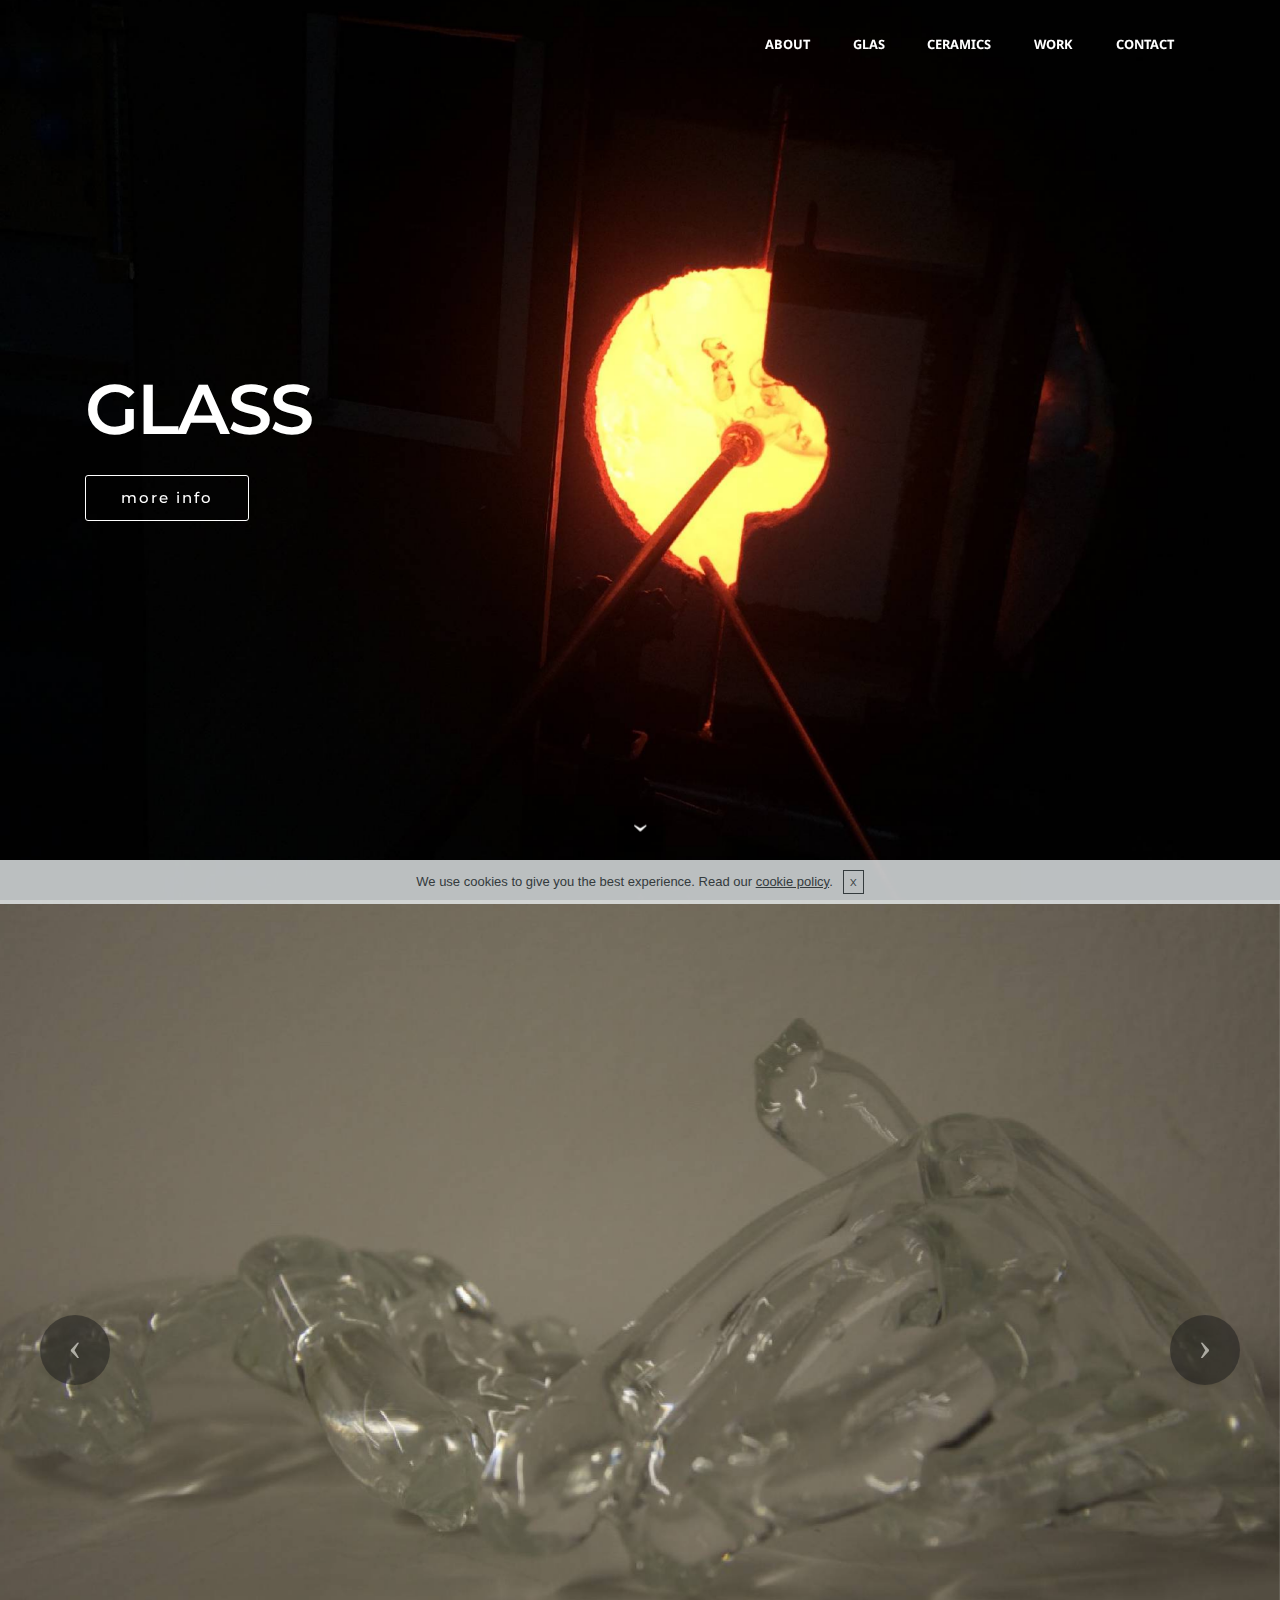
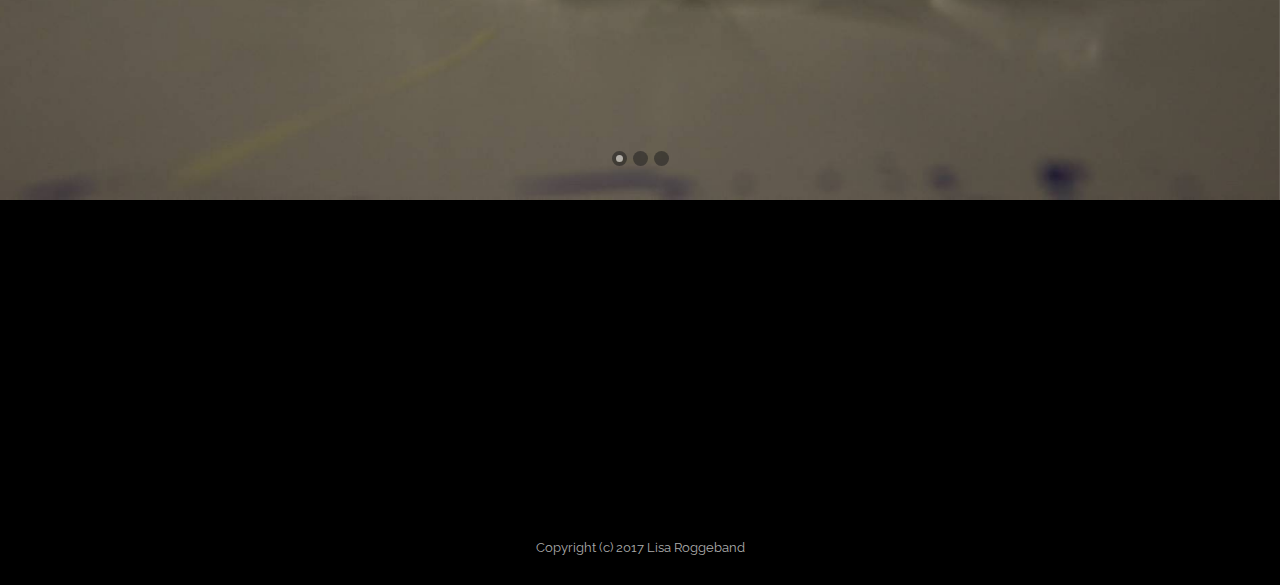
==== commit 0e309bec: "create github pages" ====
--- a/page1.html
+++ b/page1.html
@@ -66,7 +66,7 @@
 
 </section>
 
-<section class="engine"><a rel="external" href="https://mobirise.com">mobirise.com</a></section><section class="mbr-section mbr-section-hero mbr-section-full mbr-parallax-background mbr-section-with-arrow mbr-after-navbar" id="header1-l" style="background-image: url(assets/images/img-2000x2666.jpg);">
+<section class="engine"><a rel="external" href="https://mobirise.com">Mobirise Website Maker</a></section><section class="mbr-section mbr-section-hero mbr-section-full mbr-parallax-background mbr-section-with-arrow mbr-after-navbar" id="header1-l" style="background-image: url(assets/images/img-2000x2666.jpg);">
 
     
 
